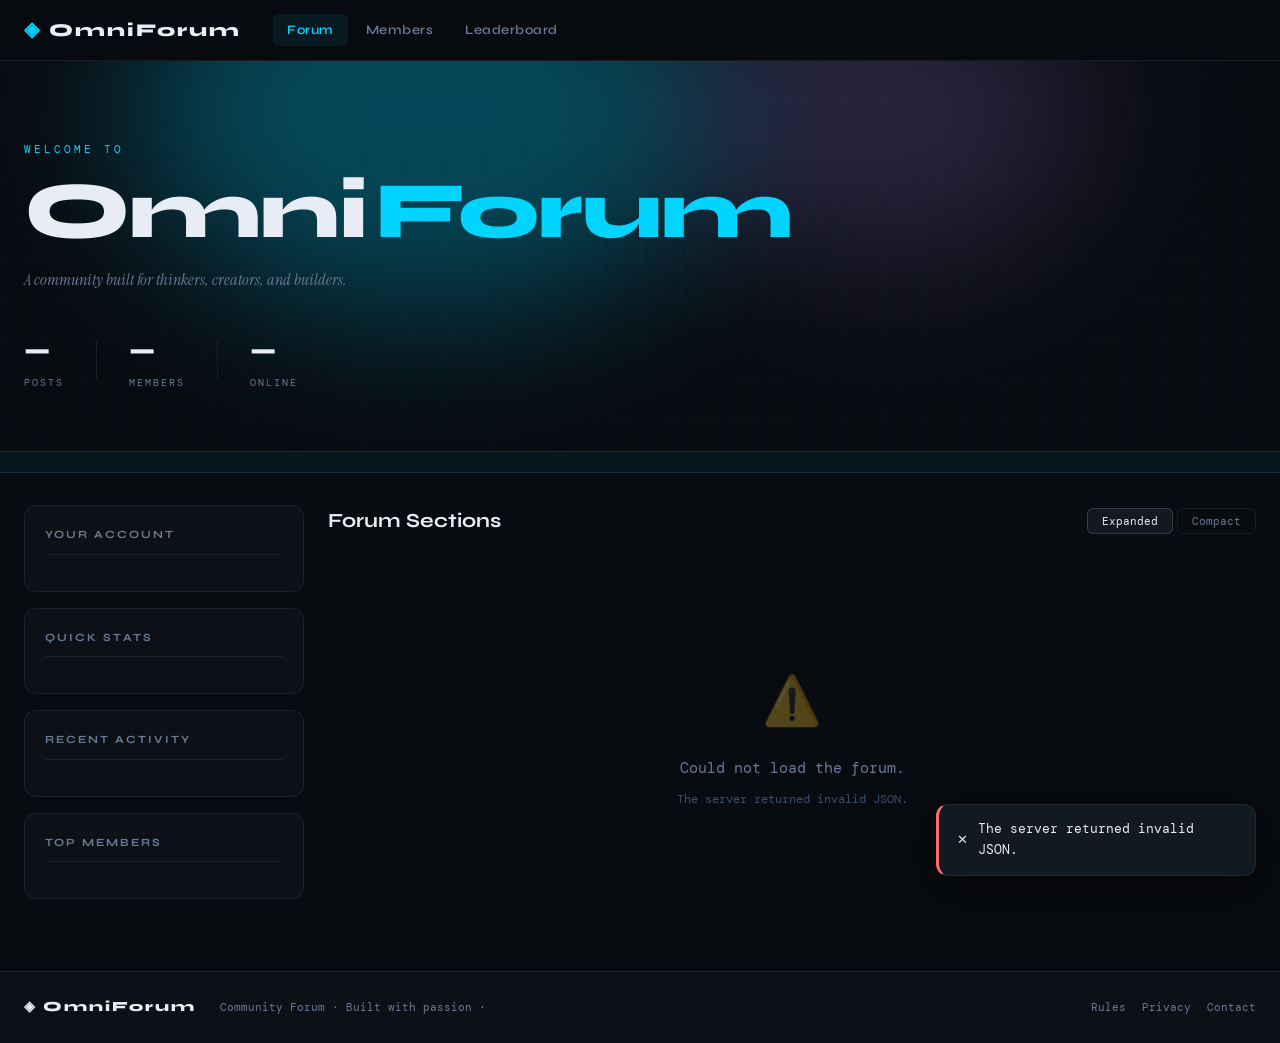
==== index.html @ 3bc81e03 "Repository Upload" ====
<!DOCTYPE html>
<html lang="en">
<head>
<meta charset="UTF-8">
<meta name="viewport" content="width=device-width, initial-scale=1.0">
<title>OmniForum — Community Hub</title>
<link rel="stylesheet" href="css/main.css">
<link href="https://fonts.googleapis.com/css2?family=Syne:wght@400;600;700;800&family=DM+Mono:ital,wght@0,300;0,400;0,500;1,300&family=Instrument+Serif:ital@0;1&display=swap" rel="stylesheet">
</head>
<body>
<div id="app">

<!-- NAVBAR -->
<nav class="navbar" id="navbar">
  <div class="nav-inner">
    <a href="index.html" class="logo">
      <span class="logo-mark">◈</span>
      <span class="logo-text">OmniForum</span>
    </a>
    <div class="nav-links" id="navLinks">
      <a href="index.html" class="nav-link active">Forum</a>
      <a href="pages/members.html" class="nav-link">Members</a>
      <a href="pages/leaderboard.html" class="nav-link">Leaderboard</a>
    </div>
    <div class="nav-actions" id="navActions">
      <!-- Injected by JS -->
    </div>
  </div>
</nav>

<!-- HERO -->
<header class="forum-hero">
  <div class="hero-bg">
    <div class="hero-grid"></div>
    <div class="hero-glow g1"></div>
    <div class="hero-glow g2"></div>
  </div>
  <div class="hero-content">
    <p class="hero-eyebrow">Welcome to</p>
    <h1 class="hero-title">Omni<span class="title-accent">Forum</span></h1>
    <p class="hero-sub">A community built for thinkers, creators, and builders.</p>
    <div class="hero-stats" id="heroStats">
      <div class="stat"><span class="stat-num" id="statPosts">—</span><span class="stat-label">Posts</span></div>
      <div class="stat-div"></div>
      <div class="stat"><span class="stat-num" id="statMembers">—</span><span class="stat-label">Members</span></div>
      <div class="stat-div"></div>
      <div class="stat"><span class="stat-num" id="statOnline">—</span><span class="stat-label">Online</span></div>
    </div>
  </div>
</header>

<!-- ANNOUNCEMENTS TICKER -->
<div class="ticker-wrap" id="tickerWrap"></div>

<!-- MAIN LAYOUT -->
<main class="forum-main">

  <!-- SIDEBAR -->
  <aside class="sidebar">
    <div class="sidebar-section">
      <h3 class="sidebar-title">Your Account</h3>
      <div id="sidebarUser" class="sidebar-user-panel">
        <!-- Injected by JS -->
      </div>
    </div>
    <div class="sidebar-section">
      <h3 class="sidebar-title">Quick Stats</h3>
      <ul class="sidebar-stats" id="sidebarStats"></ul>
    </div>
    <div class="sidebar-section">
      <h3 class="sidebar-title">Recent Activity</h3>
      <ul class="activity-list" id="activityList"></ul>
    </div>
    <div class="sidebar-section">
      <h3 class="sidebar-title">Top Members</h3>
      <ul class="top-members" id="topMembers"></ul>
    </div>
  </aside>

  <!-- FORUM SECTIONS -->
  <div class="forum-content">
    <div class="content-header">
      <h2 class="section-heading">Forum Sections</h2>
      <div class="view-toggle">
        <button class="vt-btn active" id="btnExpanded" onclick="setView('expanded')">Expanded</button>
        <button class="vt-btn" id="btnCompact" onclick="setView('compact')">Compact</button>
      </div>
    </div>

    <div id="trendingThreads" class="trending-thread-strip"></div>

    <div id="forumCategories" class="forum-categories">
      <!-- Injected by JS -->
    </div>
  </div>

</main>

<footer class="footer">
  <div class="footer-inner">
    <span class="logo-text footer-logo">◈ OmniForum</span>
    <span class="footer-copy">Community Forum · Built with passion · <span id="footerYear"></span></span>
    <div class="footer-links">
      <a href="pages/rules.html">Rules</a>
      <a href="pages/privacy.html">Privacy</a>
      <a href="pages/contact.html">Contact</a>
    </div>
  </div>
</footer>

</div>

<!-- MODAL OVERLAY -->
<div id="modalOverlay" class="modal-overlay hidden" onclick="closeModal(event)">
  <div class="modal" id="modal">
    <!-- Content injected by JS -->
  </div>
</div>

<!-- TOAST -->
<div id="toastContainer" class="toast-container"></div>

<script src="js/api.js"></script>
<script src="js/data.js"></script>
<script src="js/auth.js"></script>
<script src="js/ui.js"></script>
<script src="js/forum.js"></script>
<script src="js/main.js"></script>
</body>
</html>
---- css/main.css ----
/* ===== OMNIFORUM - MAIN STYLESHEET ===== */
@import url('https://fonts.googleapis.com/css2?family=Syne:wght@400;600;700;800&family=DM+Mono:ital,wght@0,300;0,400;0,500;1,300&family=Instrument+Serif:ital@0;1&display=swap');

:root {
  --bg: #080b10;
  --bg2: #0d1117;
  --bg3: #131920;
  --bg4: #1a2230;
  --border: rgba(255,255,255,0.07);
  --border-hover: rgba(255,255,255,0.15);
  --text: #e8edf5;
  --text-muted: #6b7a94;
  --text-dim: #3d4f68;
  --accent: #00d4ff;
  --accent2: #7b5ea7;
  --accent3: #ff6b6b;
  --accent4: #ffd166;
  --accent5: #06d6a0;
  --glow: rgba(0,212,255,0.15);
  --font-head: 'Syne', sans-serif;
  --font-body: 'DM Mono', monospace;
  --font-serif: 'Instrument Serif', serif;
  --radius: 12px;
  --radius-sm: 6px;
  --shadow: 0 4px 24px rgba(0,0,0,0.4);
  --shadow-lg: 0 12px 48px rgba(0,0,0,0.6);
}

*, *::before, *::after { box-sizing: border-box; margin: 0; padding: 0; }

html { scroll-behavior: smooth; }

body {
  background: var(--bg);
  color: var(--text);
  font-family: var(--font-body);
  font-size: 13px;
  line-height: 1.6;
  min-height: 100vh;
  overflow-x: hidden;
}

a { color: var(--accent); text-decoration: none; transition: opacity 0.2s; }
a:hover { opacity: 0.8; }

/* ===== NAVBAR ===== */
.navbar {
  position: sticky;
  top: 0;
  z-index: 100;
  background: rgba(8,11,16,0.85);
  backdrop-filter: blur(20px);
  border-bottom: 1px solid var(--border);
}
.nav-inner {
  max-width: 1400px;
  margin: 0 auto;
  padding: 0 24px;
  min-height: 60px;
  display: flex;
  align-items: center;
  gap: 32px;
  flex-wrap: wrap;
}
.logo {
  display: flex;
  align-items: center;
  gap: 8px;
  font-family: var(--font-head);
  font-weight: 800;
  font-size: 18px;
  color: var(--text);
  letter-spacing: 2px;
}
.logo-mark { color: var(--accent); font-size: 20px; }
.nav-links { display: flex; gap: 4px; flex: 1; flex-wrap: wrap; }
.nav-link {
  padding: 6px 14px;
  border-radius: var(--radius-sm);
  color: var(--text-muted);
  font-family: var(--font-head);
  font-size: 13px;
  font-weight: 600;
  letter-spacing: 0.5px;
  transition: all 0.2s;
}
.nav-link:hover { color: var(--text); background: var(--bg3); opacity: 1; }
.nav-link.active { color: var(--accent); background: rgba(0,212,255,0.08); }

.nav-actions { display: flex; align-items: center; gap: 8px; flex-wrap: wrap; justify-content: flex-end; position: relative; }
.nav-menu { position: relative; }
.nav-menu-trigger {
  display: inline-flex;
  align-items: center;
  gap: 10px;
  min-height: 38px;
  padding: 6px 12px;
  border-radius: 999px;
  border: 1px solid var(--border);
  background: rgba(255,255,255,0.02);
  color: var(--text);
  font-family: var(--font-body);
  cursor: pointer;
  transition: all 0.2s;
}
.nav-menu-trigger:hover,
.nav-menu.open .nav-menu-trigger {
  border-color: var(--border-hover);
  background: var(--bg3);
}
.nav-menu-trigger.has-alert {
  border-color: rgba(0,212,255,0.45);
  box-shadow: 0 0 0 1px rgba(0,212,255,0.12), 0 10px 24px rgba(0,212,255,0.12);
}
.nav-menu-label {
  display: flex;
  flex-direction: column;
  align-items: flex-start;
  min-width: 0;
}
.nav-menu-label-guest {
  min-width: 104px;
}
.nav-menu-username {
  font-family: var(--font-head);
  font-size: 12px;
  font-weight: 700;
  line-height: 1.1;
  white-space: nowrap;
}
.nav-menu-role {
  font-size: 10px;
  color: var(--text-muted);
  line-height: 1.1;
  white-space: nowrap;
}
.nav-menu-caret {
  color: var(--text-muted);
  font-size: 11px;
}
.nav-menu-panel {
  position: absolute;
  top: calc(100% + 10px);
  right: 0;
  width: min(320px, calc(100vw - 24px));
  background: rgba(13,17,23,0.98);
  border: 1px solid var(--border-hover);
  border-radius: 18px;
  box-shadow: var(--shadow-lg);
  padding: 14px;
  z-index: 160;
  backdrop-filter: blur(18px);
}
.nav-menu-header {
  padding: 4px 4px 12px;
}
.nav-menu-header-title {
  font-family: var(--font-head);
  font-size: 15px;
  font-weight: 700;
}
.nav-menu-header-copy {
  color: var(--text-muted);
  font-size: 11px;
  line-height: 1.6;
  margin-top: 4px;
}
.nav-menu-section-label {
  padding: 10px 4px 6px;
  font-size: 10px;
  font-weight: 700;
  letter-spacing: 1.6px;
  text-transform: uppercase;
  color: var(--text-dim);
}
.nav-menu-divider {
  height: 1px;
  background: var(--border);
  margin: 10px 0;
}
.nav-menu-item,
.nav-menu-link {
  width: 100%;
  display: flex;
  align-items: center;
  justify-content: space-between;
  gap: 12px;
  padding: 11px 12px;
  border: 1px solid transparent;
  border-radius: 12px;
  background: transparent;
  color: var(--text);
  font-family: var(--font-body);
  font-size: 12px;
  text-align: left;
  cursor: pointer;
  transition: all 0.2s;
}
.nav-menu-link {
  text-decoration: none;
}
.nav-menu-item:hover,
.nav-menu-link:hover {
  opacity: 1;
  border-color: var(--border);
  background: rgba(255,255,255,0.03);
}
.nav-menu-item-main {
  font-weight: 600;
}
.nav-menu-item-meta {
  color: var(--text-muted);
  font-size: 11px;
  white-space: nowrap;
}
.nav-menu-item-badge {
  display: inline-flex;
  align-items: center;
  justify-content: center;
  min-width: 20px;
  height: 20px;
  padding: 0 7px;
  border-radius: 999px;
  background: rgba(0,212,255,0.12);
  border: 1px solid rgba(0,212,255,0.22);
  color: var(--accent);
  font-size: 10px;
  font-weight: 700;
}
.nav-menu-item-danger {
  color: #ffd0d0;
}
.nav-menu-item-danger:hover {
  border-color: rgba(255,107,107,0.25);
  background: rgba(255,107,107,0.08);
}
.btn {
  padding: 7px 16px;
  border-radius: var(--radius-sm);
  border: none;
  font-family: var(--font-head);
  font-size: 12px;
  font-weight: 700;
  letter-spacing: 0.5px;
  cursor: pointer;
  transition: all 0.2s;
  white-space: nowrap;
}
.btn-ghost {
  background: transparent;
  color: var(--text-muted);
  border: 1px solid var(--border);
}
.btn-ghost:hover { border-color: var(--border-hover); color: var(--text); }
.btn-primary {
  background: var(--accent);
  color: #000;
}
.btn-primary:hover { opacity: 0.85; transform: translateY(-1px); box-shadow: 0 4px 16px rgba(0,212,255,0.3); }
.btn-sm { padding: 5px 12px; font-size: 11px; }
.btn-danger { background: var(--accent3); color: #fff; }
.btn-danger:hover { opacity: 0.85; }
.btn-outline {
  background: transparent;
  color: var(--accent);
  border: 1px solid var(--accent);
}
.btn-outline:hover { background: rgba(0,212,255,0.1); }

/* ===== HERO ===== */
.forum-hero {
  position: relative;
  padding: 80px 24px 60px;
  overflow: hidden;
}
.hero-bg {
  position: absolute;
  inset: 0;
  z-index: 0;
}
.hero-grid {
  position: absolute;
  inset: 0;
  background-image:
    linear-gradient(rgba(0,212,255,0.04) 1px, transparent 1px),
    linear-gradient(90deg, rgba(0,212,255,0.04) 1px, transparent 1px);
  background-size: 40px 40px;
  mask-image: radial-gradient(ellipse 80% 80% at 50% 50%, black, transparent);
}
.hero-glow {
  position: absolute;
  border-radius: 50%;
  filter: blur(80px);
  opacity: 0.3;
}
.g1 { width: 600px; height: 400px; background: var(--accent); top: -150px; left: 10%; }
.g2 { width: 400px; height: 300px; background: var(--accent2); top: -100px; right: 15%; }

.hero-content {
  position: relative;
  z-index: 1;
  max-width: 1400px;
  margin: 0 auto;
}
.hero-eyebrow {
  font-family: var(--font-body);
  font-size: 11px;
  letter-spacing: 3px;
  text-transform: uppercase;
  color: var(--accent);
  margin-bottom: 12px;
}
.hero-title {
  font-family: var(--font-head);
  font-size: clamp(42px, 7vw, 80px);
  font-weight: 800;
  line-height: 1;
  letter-spacing: -1px;
  margin-bottom: 16px;
}
.title-accent { color: var(--accent); margin-left: 8px; }
.hero-sub {
  color: var(--text-muted);
  font-family: var(--font-serif);
  font-style: italic;
  font-size: 16px;
  margin-bottom: 36px;
}
.hero-stats {
  display: flex;
  align-items: center;
  gap: 32px;
}
.stat { display: flex; flex-direction: column; gap: 2px; }
.stat-num {
  font-family: var(--font-head);
  font-size: 28px;
  font-weight: 800;
  color: var(--text);
}
.stat-label {
  font-size: 10px;
  letter-spacing: 2px;
  text-transform: uppercase;
  color: var(--text-muted);
}
.stat-div { width: 1px; height: 40px; background: var(--border); }

/* ===== TICKER ===== */
.ticker-wrap {
  background: rgba(0,212,255,0.06);
  border-top: 1px solid rgba(0,212,255,0.15);
  border-bottom: 1px solid rgba(0,212,255,0.15);
  padding: 10px 0;
  overflow: hidden;
  white-space: nowrap;
}
.ticker-inner {
  display: inline-block;
  animation: ticker 30s linear infinite;
}
.ticker-inner:hover { animation-play-state: paused; }
.ticker-item {
  display: inline-flex;
  align-items: center;
  gap: 8px;
  margin: 0 32px;
  font-size: 11px;
  color: var(--text-muted);
}
.ticker-dot { width: 4px; height: 4px; border-radius: 50%; background: var(--accent); display: inline-block; }
@keyframes ticker { 0% { transform: translateX(0); } 100% { transform: translateX(-50%); } }

/* ===== MAIN LAYOUT ===== */
.forum-main {
  max-width: 1400px;
  margin: 0 auto;
  padding: 32px 24px;
  display: grid;
  grid-template-columns: 280px 1fr;
  gap: 24px;
  align-items: start;
}

/* ===== SIDEBAR ===== */
.sidebar { display: flex; flex-direction: column; gap: 16px; position: sticky; top: 76px; }
.sidebar-section {
  background: var(--bg2);
  border: 1px solid var(--border);
  border-radius: var(--radius);
  padding: 20px;
}
.sidebar-title {
  font-family: var(--font-head);
  font-size: 11px;
  font-weight: 700;
  letter-spacing: 2px;
  text-transform: uppercase;
  color: var(--text-muted);
  margin-bottom: 16px;
  padding-bottom: 10px;
  border-bottom: 1px solid var(--border);
}

.sidebar-user-panel { display: flex; flex-direction: column; gap: 12px; }
.user-avatar-row { display: flex; align-items: center; gap: 12px; }
.avatar {
  width: 44px;
  height: 44px;
  border-radius: 50%;
  display: flex;
  align-items: center;
  justify-content: center;
  font-family: var(--font-head);
  font-weight: 800;
  font-size: 16px;
  flex-shrink: 0;
  position: relative;
  border: 2px solid transparent;
  overflow: hidden;
}
.avatar-sm { width: 32px; height: 32px; font-size: 12px; }
.avatar-xs { width: 26px; height: 26px; font-size: 10px; }
.avatar-lg,
.profile-avatar-lg { width: 90px; height: 90px; font-size: 36px; margin: 0 auto 12px; }
.avatar-post,
.post-avatar { width: 64px; height: 64px; font-size: 22px; }
.avatar-card,
.member-card-avatar { width: 72px; height: 72px; font-size: 26px; margin: 0 auto 12px; }
.avatar-podium,
.podium-avatar { width: 60px; height: 60px; font-size: 22px; margin: 0 auto 8px; }
.avatar-settings { width: 84px; height: 84px; font-size: 30px; margin: 0 auto 12px; }
.avatar-image {
  width: 100%;
  height: 100%;
  object-fit: cover;
  display: block;
  border-radius: inherit;
}
.avatar-has-image { background: var(--bg3); }
.user-meta { flex: 1; min-width: 0; }
.user-name {
  font-family: var(--font-head);
  font-weight: 700;
  font-size: 14px;
  white-space: nowrap;
  overflow: hidden;
  text-overflow: ellipsis;
}
.user-role-badge {
  display: inline-flex;
  align-items: center;
  gap: 4px;
  padding: 2px 8px;
  border-radius: 20px;
  font-size: 10px;
  font-weight: 700;
  letter-spacing: 0.5px;
  text-transform: uppercase;
  margin-top: 2px;
}
.user-stats-grid {
  display: grid;
  grid-template-columns: 1fr 1fr;
  gap: 8px;
}
.user-stat-box {
  background: var(--bg3);
  border: 1px solid var(--border);
  border-radius: var(--radius-sm);
  padding: 10px;
  text-align: center;
}
.user-stat-val { font-family: var(--font-head); font-weight: 700; font-size: 18px; color: var(--text); }
.user-stat-label { font-size: 10px; color: var(--text-muted); letter-spacing: 1px; }

.xp-bar-wrap { }
.xp-label { display: flex; justify-content: space-between; font-size: 10px; color: var(--text-muted); margin-bottom: 6px; }
.xp-bar { height: 4px; background: var(--bg4); border-radius: 2px; overflow: hidden; }
.xp-fill { height: 100%; background: linear-gradient(90deg, var(--accent2), var(--accent)); border-radius: 2px; transition: width 0.5s ease; }

.sidebar-login-prompt { text-align: center; }
.sidebar-login-prompt p { color: var(--text-muted); font-size: 12px; margin-bottom: 12px; font-style: italic; }
.sidebar-login-buttons { display: flex; flex-direction: column; gap: 8px; }

.sidebar-stats { list-style: none; display: flex; flex-direction: column; gap: 8px; }
.sidebar-stats li {
  display: flex;
  justify-content: space-between;
  align-items: center;
  font-size: 12px;
  color: var(--text-muted);
  padding: 6px 0;
  border-bottom: 1px solid var(--border);
}
.sidebar-stats li:last-child { border-bottom: none; }
.sidebar-stats strong { color: var(--text); font-family: var(--font-head); }

.activity-list { list-style: none; display: flex; flex-direction: column; gap: 10px; }
.activity-item { display: flex; align-items: flex-start; gap: 8px; }
.activity-dot { width: 6px; height: 6px; border-radius: 50%; margin-top: 5px; flex-shrink: 0; }
.activity-text { font-size: 11px; color: var(--text-muted); line-height: 1.5; }
.activity-text strong { color: var(--text); }
.activity-time { font-size: 10px; color: var(--text-dim); display: block; }

.top-members { list-style: none; display: flex; flex-direction: column; gap: 10px; }
.top-member { display: flex; align-items: center; gap: 10px; }
.rank-num { font-family: var(--font-head); font-size: 11px; font-weight: 700; color: var(--text-dim); width: 16px; text-align: right; }
.member-info { flex: 1; min-width: 0; }
.member-name { font-size: 12px; font-weight: 500; color: var(--text); white-space: nowrap; overflow: hidden; text-overflow: ellipsis; }
.member-posts { font-size: 10px; color: var(--text-muted); }

/* ===== FORUM CONTENT ===== */
.forum-content { display: flex; flex-direction: column; gap: 20px; }
.content-header { display: flex; align-items: center; justify-content: space-between; margin-bottom: 4px; }
.section-heading {
  font-family: var(--font-head);
  font-size: 20px;
  font-weight: 700;
}
.view-toggle { display: flex; gap: 4px; }
.vt-btn {
  padding: 5px 14px;
  border-radius: var(--radius-sm);
  border: 1px solid var(--border);
  background: transparent;
  color: var(--text-muted);
  font-family: var(--font-body);
  font-size: 11px;
  cursor: pointer;
  transition: all 0.2s;
}
.vt-btn.active { background: var(--bg3); color: var(--text); border-color: var(--border-hover); }

.forum-categories { display: flex; flex-direction: column; gap: 24px; }

.category-group { }
.category-label {
  display: flex;
  align-items: center;
  gap: 12px;
  font-family: var(--font-head);
  font-size: 11px;
  font-weight: 700;
  letter-spacing: 3px;
  text-transform: uppercase;
  color: var(--text-dim);
  margin-bottom: 10px;
}
.category-label::after { content: ''; flex: 1; height: 1px; background: var(--border); }

.forum-sections { display: flex; flex-direction: column; gap: 2px; }
.forum-section {
  display: grid;
  grid-template-columns: 48px 1fr auto auto auto;
  align-items: center;
  gap: 16px;
  padding: 16px 20px;
  background: var(--bg2);
  border: 1px solid var(--border);
  border-radius: var(--radius);
  transition: all 0.2s;
  cursor: pointer;
  text-decoration: none;
  color: inherit;
}
.forum-section:first-child { border-radius: var(--radius) var(--radius) var(--radius-sm) var(--radius-sm); }
.forum-section:last-child { border-radius: var(--radius-sm) var(--radius-sm) var(--radius) var(--radius); }
.forum-section:only-child { border-radius: var(--radius); }
.forum-section:hover { background: var(--bg3); border-color: var(--border-hover); transform: translateX(2px); opacity: 1; }
.forum-section.locked { opacity: 0.5; cursor: not-allowed; }
.forum-section.locked:hover { transform: none; }

.section-icon {
  width: 48px;
  height: 48px;
  border-radius: 10px;
  display: flex;
  align-items: center;
  justify-content: center;
  font-size: 22px;
  flex-shrink: 0;
}
.section-info { min-width: 0; }
.section-name {
  font-family: var(--font-head);
  font-size: 15px;
  font-weight: 700;
  margin-bottom: 3px;
  white-space: nowrap;
  overflow: hidden;
  text-overflow: ellipsis;
}
.section-desc { font-size: 11px; color: var(--text-muted); }
.section-locked-tag {
  font-size: 10px;
  color: var(--accent4);
  background: rgba(255,209,102,0.1);
  padding: 2px 8px;
  border-radius: 20px;
  border: 1px solid rgba(255,209,102,0.2);
  display: inline-flex;
  align-items: center;
  gap: 4px;
  margin-top: 4px;
}
.section-write-tag {
  font-size: 10px;
  color: var(--accent);
  background: rgba(0,212,255,0.08);
  padding: 2px 8px;
  border-radius: 20px;
  border: 1px solid rgba(0,212,255,0.18);
  display: inline-flex;
  align-items: center;
  gap: 4px;
  margin-top: 4px;
}
.section-counts { text-align: right; min-width: 60px; }
.section-count-num { font-family: var(--font-head); font-weight: 700; font-size: 16px; }
.section-count-label { font-size: 10px; color: var(--text-muted); letter-spacing: 1px; }
.section-last { text-align: right; min-width: 120px; }
.section-last-title { font-size: 11px; color: var(--text); white-space: nowrap; overflow: hidden; text-overflow: ellipsis; max-width: 120px; }
.section-last-meta { font-size: 10px; color: var(--text-muted); }
.section-admin-actions {
  display: flex;
  justify-content: flex-end;
  align-items: center;
}

/* COMPACT VIEW */
.view-compact .forum-section {
  grid-template-columns: 32px 1fr auto auto auto;
  padding: 10px 16px;
  gap: 12px;
}
.view-compact .section-icon { width: 32px; height: 32px; font-size: 14px; border-radius: 6px; }
.view-compact .section-name { font-size: 13px; }
.view-compact .section-desc { display: none; }

/* ===== THREAD PAGE ===== */
.thread-header {
  background: var(--bg2);
  border: 1px solid var(--border);
  border-radius: var(--radius);
  padding: 28px;
  margin-bottom: 16px;
}
.thread-title { font-family: var(--font-head); font-size: 24px; font-weight: 700; margin-bottom: 12px; }
.thread-meta { display: flex; flex-wrap: wrap; gap: 16px; align-items: center; }
.thread-tag {
  padding: 3px 10px;
  border-radius: 20px;
  font-size: 10px;
  font-weight: 700;
  letter-spacing: 0.5px;
  text-transform: uppercase;
}
.thread-meta-item { font-size: 11px; color: var(--text-muted); display: flex; align-items: center; gap: 6px; }

.thread-list { display: flex; flex-direction: column; gap: 2px; }
.thread-item {
  display: grid;
  grid-template-columns: 44px 1fr auto auto;
  align-items: center;
  gap: 14px;
  padding: 14px 20px;
  background: var(--bg2);
  border: 1px solid var(--border);
  border-radius: var(--radius-sm);
  cursor: pointer;
  transition: all 0.2s;
}
.thread-item:hover { background: var(--bg3); border-color: var(--border-hover); opacity: 1; }
.thread-item.pinned { border-left: 3px solid var(--accent4); }
.thread-item.hot { border-left: 3px solid var(--accent3); }
.thread-info-title { font-family: var(--font-head); font-size: 13px; font-weight: 600; margin-bottom: 3px; }
.thread-info-meta { font-size: 10px; color: var(--text-muted); }
.thread-badges { display: flex; gap: 4px; }
.badge {
  padding: 2px 7px;
  border-radius: 20px;
  font-size: 9px;
  font-weight: 700;
  letter-spacing: 0.5px;
  text-transform: uppercase;
}
.badge-pin { background: rgba(255,209,102,0.15); color: var(--accent4); }
.badge-hot { background: rgba(255,107,107,0.15); color: var(--accent3); }
.badge-new { background: rgba(0,212,255,0.15); color: var(--accent); }
.badge-locked { background: rgba(107,122,148,0.15); color: var(--text-muted); }
.thread-replies { text-align: center; }
.thread-reply-num { font-family: var(--font-head); font-weight: 700; font-size: 18px; }
.thread-reply-label { font-size: 10px; color: var(--text-muted); }
.thread-last-post { text-align: right; font-size: 11px; color: var(--text-muted); min-width: 100px; }

/* ===== POST VIEWER ===== */
.post-container { display: flex; flex-direction: column; gap: 16px; }
.post {
  display: grid;
  grid-template-columns: 140px 1fr;
  background: var(--bg2);
  border: 1px solid var(--border);
  border-radius: var(--radius);
  overflow: hidden;
}
.post-sidebar {
  background: var(--bg3);
  border-right: 1px solid var(--border);
  padding: 20px;
  display: flex;
  flex-direction: column;
  align-items: center;
  gap: 10px;
  text-align: center;
}
.post-username { font-family: var(--font-head); font-weight: 700; font-size: 13px; }
.post-user-role { }
.post-user-stats { width: 100%; }
.post-user-stat { display: flex; justify-content: space-between; font-size: 10px; color: var(--text-muted); padding: 3px 0; }
.post-user-stat strong { color: var(--text); }
.post-main { padding: 20px 24px; display: flex; flex-direction: column; gap: 14px; }
.post-header { display: flex; align-items: center; justify-content: space-between; padding-bottom: 12px; border-bottom: 1px solid var(--border); }
.post-num { font-size: 11px; color: var(--text-dim); }
.post-date { font-size: 11px; color: var(--text-muted); }
.post-body { font-size: 13px; line-height: 1.8; color: var(--text); font-family: var(--font-body); }
.post-body p { margin-bottom: 12px; }
.inline-media-grid {
  display: grid;
  grid-template-columns: repeat(auto-fit, minmax(180px, 1fr));
  gap: 12px;
  margin-top: 14px;
}
.inline-media-grid.single {
  grid-template-columns: minmax(0, 1fr);
  max-width: 560px;
}
.inline-media-card {
  display: block;
  border: 1px solid var(--border);
  border-radius: var(--radius-sm);
  overflow: hidden;
  background: var(--bg3);
  transition: border-color 0.2s, transform 0.2s;
}
.inline-media-card:hover {
  border-color: var(--border-hover);
  transform: translateY(-1px);
}
.inline-media-card img {
  width: 100%;
  max-height: 420px;
  display: block;
  object-fit: contain;
  background: rgba(0, 0, 0, 0.2);
}
.edit-media-grid {
  display: grid;
  grid-template-columns: repeat(auto-fit, minmax(130px, 1fr));
  gap: 12px;
}
.edit-media-card {
  display: flex;
  flex-direction: column;
  gap: 8px;
  padding: 12px;
  background: var(--bg3);
  border: 1px solid var(--border);
  border-radius: var(--radius-sm);
  font-size: 11px;
  color: var(--text-muted);
}
.edit-media-card img {
  width: 100%;
  aspect-ratio: 1 / 1;
  object-fit: cover;
  border-radius: var(--radius-sm);
  background: rgba(0, 0, 0, 0.2);
}
.post-footer { display: flex; gap: 8px; align-items: center; }
.post-action {
  display: inline-flex;
  align-items: center;
  gap: 5px;
  padding: 4px 10px;
  border-radius: var(--radius-sm);
  border: 1px solid var(--border);
  background: transparent;
  color: var(--text-muted);
  font-size: 11px;
  cursor: pointer;
  transition: all 0.2s;
  font-family: var(--font-body);
}
.post-action:hover { border-color: var(--border-hover); color: var(--text); }
.post-action.liked { color: var(--accent3); border-color: rgba(255,107,107,0.3); background: rgba(255,107,107,0.05); }
.post.post-focus {
  border-color: rgba(0,212,255,0.4);
  box-shadow: 0 0 0 1px rgba(0,212,255,0.12), 0 10px 26px rgba(0,212,255,0.08);
}

/* Reply form */
.reply-form {
  background: var(--bg2);
  border: 1px solid var(--border);
  border-radius: var(--radius);
  padding: 24px;
}
.reply-form h3 { font-family: var(--font-head); font-size: 15px; font-weight: 700; margin-bottom: 16px; }
.form-textarea {
  width: 100%;
  min-height: 120px;
  background: var(--bg3);
  border: 1px solid var(--border);
  border-radius: var(--radius-sm);
  color: var(--text);
  font-family: var(--font-body);
  font-size: 13px;
  padding: 14px;
  resize: vertical;
  outline: none;
  transition: border-color 0.2s;
  margin-bottom: 12px;
}
.form-textarea:focus { border-color: var(--accent); }
.form-row { display: flex; gap: 8px; align-items: center; }

/* ===== MEMBERS PAGE ===== */
.members-grid {
  display: grid;
  grid-template-columns: repeat(auto-fill, minmax(200px, 1fr));
  gap: 16px;
}
.member-card {
  background: var(--bg2);
  border: 1px solid var(--border);
  border-radius: var(--radius);
  padding: 24px 20px;
  text-align: center;
  cursor: pointer;
  transition: all 0.25s;
}
.member-card:hover { background: var(--bg3); border-color: var(--border-hover); transform: translateY(-2px); box-shadow: var(--shadow); opacity: 1; }
.member-card-name { font-family: var(--font-head); font-weight: 700; font-size: 14px; margin-bottom: 4px; }
.member-card-stats { font-size: 11px; color: var(--text-muted); margin-top: 8px; }

/* ===== MODAL ===== */
.modal-overlay {
  position: fixed;
  inset: 0;
  background: rgba(0,0,0,0.7);
  backdrop-filter: blur(4px);
  z-index: 200;
  display: flex;
  align-items: flex-start;
  justify-content: center;
  padding: 24px;
  overflow-y: auto;
}
.modal-overlay.hidden { display: none; }
.modal {
  background: var(--bg2);
  border: 1px solid var(--border);
  border-radius: var(--radius);
  padding: 32px;
  width: 100%;
  max-width: 440px;
  position: relative;
  animation: modalIn 0.2s ease;
  max-height: calc(100vh - 48px);
  overflow-y: auto;
  overscroll-behavior: contain;
  scrollbar-gutter: stable;
}
.modal.modal-lg { max-width: 640px; }
.modal.modal-xl { max-width: 760px; }
@keyframes modalIn { from { transform: scale(0.95) translateY(10px); opacity: 0; } to { transform: scale(1) translateY(0); opacity: 1; } }
.modal-title { font-family: var(--font-head); font-size: 20px; font-weight: 800; margin-bottom: 24px; }
.modal-close {
  position: absolute;
  top: 16px;
  right: 16px;
  background: transparent;
  border: 1px solid var(--border);
  color: var(--text-muted);
  width: 28px;
  height: 28px;
  border-radius: 50%;
  display: flex;
  align-items: center;
  justify-content: center;
  cursor: pointer;
  font-size: 14px;
  transition: all 0.2s;
}
.modal-close:hover { border-color: var(--border-hover); color: var(--text); }
.form-group { margin-bottom: 16px; }
.form-label { display: block; font-size: 11px; font-weight: 600; letter-spacing: 1px; text-transform: uppercase; color: var(--text-muted); margin-bottom: 8px; }
.form-input {
  width: 100%;
  background: var(--bg3);
  border: 1px solid var(--border);
  border-radius: var(--radius-sm);
  color: var(--text);
  font-family: var(--font-body);
  font-size: 13px;
  padding: 10px 14px;
  outline: none;
  transition: border-color 0.2s;
}
.form-input:focus { border-color: var(--accent); }
.form-hint { font-size: 10px; color: var(--text-muted); margin-top: 6px; }
.form-actions { display: flex; gap: 8px; justify-content: flex-end; margin-top: 24px; }
.form-switch { text-align: center; margin-top: 16px; font-size: 12px; color: var(--text-muted); }
.form-switch a { color: var(--accent); cursor: pointer; }
.form-error { background: rgba(255,107,107,0.1); border: 1px solid rgba(255,107,107,0.3); border-radius: var(--radius-sm); padding: 10px 14px; font-size: 12px; color: var(--accent3); margin-bottom: 16px; display: none; }
.form-error.visible { display: block; }
.form-success { background: rgba(6,214,160,0.1); border: 1px solid rgba(6,214,160,0.25); border-radius: var(--radius-sm); padding: 10px 14px; font-size: 12px; color: var(--accent5); margin-bottom: 16px; display: none; }
.form-success.visible { display: block; }
.checkbox-stack { display: flex; flex-direction: column; gap: 10px; margin-top: 4px; }
.checkbox-row { display: flex; align-items: center; gap: 8px; font-size: 12px; color: var(--text-muted); }

/* ===== PROFILE MODAL ===== */
.profile-header { text-align: center; margin-bottom: 24px; }
.profile-avatar-lg { border-width: 3px; }
.profile-username { font-family: var(--font-head); font-size: 20px; font-weight: 800; }
.profile-joined { font-size: 11px; color: var(--text-muted); }
.profile-bio { font-size: 13px; color: var(--text-muted); font-style: italic; text-align: center; margin-bottom: 20px; line-height: 1.6; }
.profile-stats-grid { display: grid; grid-template-columns: repeat(3, 1fr); gap: 8px; margin-bottom: 20px; }
.profile-stat-box { background: var(--bg3); border: 1px solid var(--border); border-radius: var(--radius-sm); padding: 12px; text-align: center; }
.profile-stat-val { font-family: var(--font-head); font-size: 22px; font-weight: 800; }
.profile-stat-label { font-size: 10px; color: var(--text-muted); letter-spacing: 1px; text-transform: uppercase; }
.moderation-status-stack { display: flex; flex-direction: column; gap: 12px; }
.moderation-status-card {
  border: 1px solid var(--border);
  border-radius: var(--radius-sm);
  background: var(--bg3);
  padding: 16px;
}
.moderation-status-card.danger {
  border-color: rgba(255,107,107,0.35);
  background: rgba(255,107,107,0.07);
}
.moderation-status-card.warn {
  border-color: rgba(255,209,102,0.3);
  background: rgba(255,209,102,0.06);
}
.moderation-status-card.info {
  border-color: rgba(0,212,255,0.28);
  background: rgba(0,212,255,0.06);
}
.moderation-status-card.ok {
  border-color: rgba(6,214,160,0.22);
  background: rgba(6,214,160,0.05);
}
.moderation-status-title {
  font-family: var(--font-head);
  font-size: 14px;
  font-weight: 700;
  margin-bottom: 6px;
}
.moderation-status-copy { font-size: 12px; color: var(--text); line-height: 1.7; }
.moderation-panel {
  background: var(--bg3);
  border: 1px solid var(--border);
  border-radius: var(--radius-sm);
  padding: 18px;
}
.moderation-textarea { min-height: 104px; margin-bottom: 0; }
.moderation-history-list { display: flex; flex-direction: column; gap: 12px; }
.moderation-history-card {
  border: 1px solid var(--border);
  border-radius: var(--radius-sm);
  background: var(--bg3);
  padding: 16px;
}
.moderation-history-head {
  display: flex;
  align-items: flex-start;
  justify-content: space-between;
  gap: 16px;
  margin-bottom: 8px;
}
.moderation-history-title {
  font-family: var(--font-head);
  font-size: 14px;
  font-weight: 700;
  margin-bottom: 4px;
}
.moderation-history-meta {
  display: flex;
  flex-wrap: wrap;
  gap: 10px;
  font-size: 11px;
  color: var(--text-muted);
}
.moderation-history-copy {
  font-size: 12px;
  color: var(--text);
  line-height: 1.7;
  margin-bottom: 6px;
}
.moderation-history-impact {
  font-family: var(--font-head);
  font-size: 13px;
  font-weight: 700;
  color: var(--accent);
  white-space: nowrap;
}

/* ===== LEADERBOARD ===== */
.leaderboard-list { display: flex; flex-direction: column; gap: 8px; }
.leaderboard-item {
  display: grid;
  grid-template-columns: 40px 44px 1fr auto;
  align-items: center;
  gap: 16px;
  padding: 16px 20px;
  background: var(--bg2);
  border: 1px solid var(--border);
  border-radius: var(--radius);
  transition: all 0.2s;
}
.leaderboard-item:hover { background: var(--bg3); border-color: var(--border-hover); }
.leaderboard-item.rank-1 { border-color: rgba(255,209,102,0.3); background: rgba(255,209,102,0.04); }
.leaderboard-item.rank-2 { border-color: rgba(192,192,192,0.2); }
.leaderboard-item.rank-3 { border-color: rgba(205,127,50,0.2); }
.rank-badge {
  width: 36px;
  height: 36px;
  border-radius: 50%;
  display: flex;
  align-items: center;
  justify-content: center;
  font-family: var(--font-head);
  font-weight: 800;
  font-size: 14px;
}
.rank-1 .rank-badge { background: rgba(255,209,102,0.2); color: var(--accent4); }
.rank-2 .rank-badge { background: rgba(192,192,192,0.1); color: #c0c0c0; }
.rank-3 .rank-badge { background: rgba(205,127,50,0.1); color: #cd7f32; }
.rank-other .rank-badge { background: var(--bg4); color: var(--text-muted); }
.leaderboard-score { text-align: right; }
.score-val { font-family: var(--font-head); font-weight: 700; font-size: 18px; color: var(--accent); }
.score-label { font-size: 10px; color: var(--text-muted); }

/* ===== TOAST ===== */
.toast-container { position: fixed; bottom: 24px; right: 24px; z-index: 300; display: flex; flex-direction: column; gap: 8px; }
.toast {
  background: var(--bg3);
  border: 1px solid var(--border);
  border-radius: var(--radius);
  padding: 14px 18px;
  font-size: 13px;
  display: flex;
  align-items: center;
  gap: 10px;
  box-shadow: var(--shadow-lg);
  animation: toastIn 0.3s ease;
  max-width: 320px;
}
.toast.success { border-left: 3px solid var(--accent5); }
.toast.error { border-left: 3px solid var(--accent3); }
.toast.info { border-left: 3px solid var(--accent); }
@keyframes toastIn { from { transform: translateX(20px); opacity: 0; } to { transform: translateX(0); opacity: 1; } }

/* ===== ROLE COLORS ===== */
.role-owner { background: rgba(255,107,107,0.15); color: #ff6b6b; }
.role-admin { background: rgba(255,107,107,0.1); color: #ff9f9f; }
.role-mod { background: rgba(0,212,255,0.12); color: var(--accent); }
.role-veteran { background: rgba(123,94,167,0.15); color: #b39ddb; }
.role-member { background: rgba(107,122,148,0.15); color: var(--text-muted); }
.role-new { background: rgba(6,214,160,0.12); color: var(--accent5); }

.avatar-owner { background: linear-gradient(135deg, #ff6b6b, #ff4444); border-color: rgba(255,107,107,0.5) !important; }
.avatar-admin { background: linear-gradient(135deg, #ff9f9f, #e06060); border-color: rgba(255,107,107,0.3) !important; }
.avatar-mod { background: linear-gradient(135deg, #00d4ff, #0099cc); border-color: rgba(0,212,255,0.4) !important; }
.avatar-veteran { background: linear-gradient(135deg, #7b5ea7, #5a3e8a); border-color: rgba(123,94,167,0.4) !important; }
.avatar-member { background: linear-gradient(135deg, #3d4f68, #2a3548); border-color: rgba(61,79,104,0.4) !important; }
.avatar-new { background: linear-gradient(135deg, #06d6a0, #04a57c); border-color: rgba(6,214,160,0.4) !important; }

/* ===== PAGE LAYOUT ===== */
.page-main {
  max-width: 1400px;
  margin: 0 auto;
  padding: 32px 24px;
  display: grid;
  grid-template-columns: 1fr 280px;
  gap: 24px;
  align-items: start;
}
.page-main.full { grid-template-columns: 1fr; }
.page-section {
  background: var(--bg2);
  border: 1px solid var(--border);
  border-radius: var(--radius);
  padding: 28px;
  margin-bottom: 16px;
}
.page-section-title { font-family: var(--font-head); font-size: 18px; font-weight: 700; margin-bottom: 20px; display: flex; align-items: center; justify-content: space-between; }
.thread-header-top { display: flex; align-items: flex-start; justify-content: space-between; gap: 16px; margin-bottom: 16px; }
.thread-header-title-row { display: flex; align-items: center; gap: 16px; }
.thread-toolbar { display: flex; gap: 8px; flex-wrap: wrap; justify-content: flex-end; }
.section-icon-lg { width: 56px; height: 56px; font-size: 26px; }
.muted-copy { color: var(--text-muted); font-size: 12px; line-height: 1.6; }
.tiny-copy { font-size: 10px; color: var(--text-muted); }
.stack-actions { display: flex; gap: 8px; flex-wrap: wrap; }
.thread-tags-row { margin-top: 8px; display: flex; gap: 6px; flex-wrap: wrap; }
.detail-list { display: flex; flex-direction: column; gap: 8px; margin-top: 20px; }
.detail-list div { display: flex; justify-content: space-between; gap: 12px; font-size: 12px; color: var(--text-muted); }
.detail-list strong { color: var(--text); }
.settings-section-copy { margin-bottom: 18px; }
.settings-stat-grid {
  display: grid;
  grid-template-columns: repeat(4, minmax(0, 1fr));
  gap: 12px;
}
.settings-stat-card,
.settings-tool-card,
.settings-link-card {
  background: var(--bg3);
  border: 1px solid var(--border);
  border-radius: var(--radius-sm);
  padding: 16px;
}
.settings-stat-value {
  font-family: var(--font-head);
  font-size: 24px;
  font-weight: 800;
  margin-bottom: 6px;
}
.settings-stat-label {
  font-size: 10px;
  letter-spacing: 1.5px;
  text-transform: uppercase;
  color: var(--text-muted);
}
.settings-stat-copy,
.settings-tool-copy {
  font-size: 11px;
  color: var(--text-muted);
  line-height: 1.7;
}
.settings-form-grid {
  display: grid;
  grid-template-columns: repeat(2, minmax(0, 1fr));
  gap: 16px;
}
.settings-profile-shell {
  display: grid;
  grid-template-columns: 180px 1fr;
  gap: 20px;
  align-items: start;
}
.settings-avatar-panel {
  display: flex;
  flex-direction: column;
  align-items: center;
  gap: 8px;
  text-align: center;
  padding: 16px;
  background: var(--bg3);
  border: 1px solid var(--border);
  border-radius: var(--radius-sm);
}
.settings-theme-grid {
  display: grid;
  grid-template-columns: repeat(auto-fit, minmax(240px, 1fr));
  gap: 14px;
}
.settings-theme-option {
  position: relative;
  display: grid;
  grid-template-columns: 84px 1fr;
  gap: 14px;
  align-items: center;
  padding: 14px;
  background: var(--bg3);
  border: 1px solid var(--border);
  border-radius: var(--radius);
  cursor: pointer;
  transition: border-color 0.2s, transform 0.2s, box-shadow 0.2s, background 0.2s;
}
.settings-theme-option:hover {
  border-color: var(--border-hover);
  transform: translateY(-1px);
}
.settings-theme-option.active {
  border-color: var(--theme-preview-accent);
  background: rgba(255, 255, 255, 0.04);
  box-shadow: 0 0 0 1px rgba(255, 255, 255, 0.04);
}
.settings-theme-option input {
  position: absolute;
  opacity: 0;
  pointer-events: none;
}
.settings-theme-swatch {
  position: relative;
  display: block;
  height: 68px;
  border-radius: 14px;
  overflow: hidden;
  border: 1px solid rgba(255,255,255,0.08);
  background: linear-gradient(145deg, var(--theme-preview-bg), #0a1018 88%);
}
.settings-theme-swatch-bg,
.settings-theme-swatch-line,
.settings-theme-swatch-dot {
  position: absolute;
}
.settings-theme-swatch-bg {
  inset: 0;
  background:
    radial-gradient(circle at 18% 18%, var(--theme-preview-accent), transparent 36%),
    radial-gradient(circle at 85% 24%, var(--theme-preview-accent2), transparent 42%),
    linear-gradient(160deg, var(--theme-preview-bg), #0a1018 86%);
}
.settings-theme-swatch-line {
  left: 12px;
  right: 12px;
  height: 7px;
  border-radius: 999px;
  background: rgba(255,255,255,0.08);
}
.settings-theme-swatch-line.line-1 {
  top: 14px;
  right: 24px;
  background: var(--theme-preview-accent);
}
.settings-theme-swatch-line.line-2 {
  top: 30px;
  right: 18px;
  background: var(--theme-preview-accent2);
}
.settings-theme-swatch-dot {
  width: 16px;
  height: 16px;
  border-radius: 999px;
  border: 2px solid rgba(255,255,255,0.12);
}
.settings-theme-swatch-dot.dot-1 {
  right: 14px;
  bottom: 14px;
  background: var(--theme-preview-accent3);
}
.settings-theme-swatch-dot.dot-2 {
  right: 38px;
  bottom: 16px;
  width: 10px;
  height: 10px;
  background: var(--theme-preview-accent);
}
.settings-theme-copy {
  min-width: 0;
  display: flex;
  flex-direction: column;
  gap: 4px;
}
.settings-theme-copy strong {
  font-family: var(--font-head);
  font-size: 15px;
  font-weight: 700;
}
.settings-theme-copy span {
  color: var(--text-muted);
  font-size: 11px;
  line-height: 1.6;
}
.settings-checkbox-row {
  margin-top: 12px;
  align-items: flex-start;
}
.settings-form-grid .form-group {
  margin-bottom: 0;
}
.settings-form-grid .form-group.full {
  grid-column: 1 / -1;
}
.settings-tool-grid,
.settings-link-grid {
  display: grid;
  grid-template-columns: repeat(auto-fit, minmax(220px, 1fr));
  gap: 12px;
}
.settings-tool-card {
  display: flex;
  flex-direction: column;
  gap: 10px;
}
.settings-tool-title {
  font-family: var(--font-head);
  font-size: 14px;
  font-weight: 700;
}
.settings-link-card {
  display: flex;
  flex-direction: column;
  gap: 8px;
}
.settings-link-card a {
  font-family: var(--font-head);
  font-size: 14px;
  font-weight: 700;
}
.settings-status-card {
  margin-top: 0;
}
.settings-guest-panel {
  text-align: center;
}
.settings-guest-actions {
  display: flex;
  gap: 8px;
  justify-content: center;
  flex-wrap: wrap;
  margin-top: 18px;
}
.settings-permissions-list li strong {
  color: var(--text);
}
.centered-message { text-align: center; color: var(--text-muted); }
.empty-subtext { margin-top: 10px; font-size: 12px; color: var(--text-dim); }
.nav-username { font-size: 11px; color: var(--text-muted); white-space: nowrap; }
.user-link { cursor: pointer; color: var(--text); }
.user-link:hover { color: var(--accent); }
.empty-top-member { color: var(--text-muted); padding: 8px 0; }
.podium-card { cursor: pointer; text-align: center; width: 160px; }
.podium-avatar { width: 60px; height: 60px; font-size: 22px; margin: 0 auto 8px; }
.podium-name { font-family: var(--font-head); font-weight: 700; font-size: 13px; margin-bottom: 4px; }
.podium-score { font-size: 11px; }
.notice-pill {
  display: inline-flex;
  align-items: center;
  justify-content: center;
  min-width: 18px;
  height: 18px;
  padding: 0 6px;
  border-radius: 999px;
  background: rgba(0,0,0,0.18);
  color: inherit;
  font-size: 10px;
  font-weight: 700;
  margin-left: 4px;
}
.search-results-grid {
  display: grid;
  grid-template-columns: repeat(3, minmax(0, 1fr));
  gap: 16px;
}
.search-results-group {
  min-width: 0;
}
.search-result-list {
  display: flex;
  flex-direction: column;
  gap: 12px;
}
.search-result-card,
.notification-card {
  border: 1px solid var(--border);
  border-radius: var(--radius);
  background: var(--bg3);
  padding: 16px;
}
.search-result-head,
.notification-head {
  display: flex;
  align-items: flex-start;
  justify-content: space-between;
  gap: 12px;
  margin-bottom: 10px;
}
.search-result-title,
.notification-title {
  font-family: var(--font-head);
  font-size: 14px;
  font-weight: 700;
  margin-bottom: 6px;
}
.search-result-meta,
.notification-meta {
  display: flex;
  flex-wrap: wrap;
  gap: 10px;
  font-size: 11px;
  color: var(--text-muted);
}
.search-result-user {
  display: flex;
  align-items: center;
  gap: 12px;
}
.search-result-copy,
.notification-copy {
  color: var(--text-muted);
  font-size: 12px;
  line-height: 1.7;
}
.notification-card.unread {
  border-color: rgba(0,212,255,0.3);
  background: linear-gradient(180deg, rgba(0,212,255,0.07), rgba(19,25,32,1));
}
.notification-actions {
  display: flex;
  gap: 8px;
  flex-wrap: wrap;
  margin-top: 14px;
}
.notification-list {
  display: flex;
  flex-direction: column;
  gap: 14px;
  max-height: 70vh;
  overflow: auto;
  padding-right: 4px;
}
.notification-toolbar {
  justify-content: flex-start;
  margin: 0 0 16px;
}
.dm-layout {
  display: grid;
  grid-template-columns: 260px minmax(0, 1fr);
  gap: 16px;
  align-items: stretch;
}
.dm-sidebar,
.dm-panel {
  background: var(--bg3);
  border: 1px solid var(--border);
  border-radius: var(--radius-sm);
  padding: 16px;
}
.dm-sidebar-copy {
  font-size: 11px;
  color: var(--text-muted);
  line-height: 1.6;
}
.dm-thread-list {
  display: flex;
  flex-direction: column;
  gap: 10px;
  margin-top: 14px;
  max-height: 62vh;
  overflow: auto;
  padding-right: 4px;
}
.dm-thread-row {
  display: grid;
  grid-template-columns: 34px minmax(0, 1fr) auto;
  gap: 12px;
  align-items: center;
  width: 100%;
  background: var(--bg2);
  border: 1px solid var(--border);
  border-radius: var(--radius-sm);
  color: var(--text);
  padding: 12px;
  text-align: left;
  cursor: pointer;
  transition: all 0.2s;
}
.dm-thread-row:hover,
.dm-thread-row.active {
  border-color: var(--border-hover);
  background: rgba(0,212,255,0.06);
}
.dm-thread-avatar { display: flex; align-items: center; justify-content: center; }
.dm-thread-main { min-width: 0; }
.dm-thread-top {
  display: flex;
  align-items: center;
  gap: 8px;
  margin-bottom: 4px;
}
.dm-thread-name {
  font-family: var(--font-head);
  font-size: 12px;
  font-weight: 700;
}
.dm-thread-preview {
  color: var(--text-muted);
  font-size: 11px;
  white-space: nowrap;
  overflow: hidden;
  text-overflow: ellipsis;
}
.dm-thread-time {
  font-size: 10px;
  color: var(--text-dim);
  white-space: nowrap;
}
.dm-thread-empty { padding: 28px 12px; }
.dm-panel { min-height: 62vh; }
.dm-panel-empty {
  display: flex;
  align-items: center;
  justify-content: center;
}
.dm-panel-header {
  display: flex;
  align-items: flex-start;
  justify-content: space-between;
  gap: 16px;
  margin-bottom: 16px;
}
.dm-panel-user {
  display: flex;
  align-items: center;
  gap: 12px;
}
.dm-panel-name {
  font-family: var(--font-head);
  font-size: 16px;
  font-weight: 700;
  margin-bottom: 4px;
}
.dm-panel-meta {
  display: flex;
  align-items: center;
  gap: 8px;
  flex-wrap: wrap;
}
.dm-message-list {
  display: flex;
  flex-direction: column;
  gap: 12px;
  max-height: 46vh;
  overflow: auto;
  padding-right: 4px;
  margin-bottom: 14px;
}
.dm-message {
  display: flex;
  flex-direction: column;
  gap: 6px;
  max-width: 84%;
}
.dm-message.mine { align-self: flex-end; }
.dm-message.theirs { align-self: flex-start; }
.dm-message-meta {
  display: flex;
  align-items: center;
  gap: 8px;
  font-size: 10px;
  color: var(--text-muted);
}
.dm-message-author {
  background: transparent;
  border: none;
  color: var(--text);
  cursor: pointer;
  font-family: var(--font-head);
  font-size: 11px;
  font-weight: 700;
  padding: 0;
}
.dm-bubble {
  background: var(--bg2);
  border: 1px solid var(--border);
  border-radius: 14px;
  padding: 12px 14px;
  font-size: 12px;
  line-height: 1.8;
  color: var(--text);
}
.dm-message.mine .dm-bubble {
  background: rgba(0,212,255,0.08);
  border-color: rgba(0,212,255,0.22);
}
.dm-reply-textarea {
  min-height: 96px;
  margin-bottom: 0;
}
.notice-filter-tabs { margin-bottom: 18px; }
.notice-list { display: flex; flex-direction: column; gap: 14px; max-height: 70vh; overflow: auto; padding-right: 4px; }
.notice-card {
  border: 1px solid var(--border);
  border-radius: var(--radius);
  background: var(--bg3);
  padding: 18px;
}
.notice-card.resolved { opacity: 0.9; }
.notice-head {
  display: flex;
  align-items: flex-start;
  justify-content: space-between;
  gap: 16px;
  margin-bottom: 12px;
}
.notice-subject { font-family: var(--font-head); font-size: 15px; font-weight: 700; margin-bottom: 6px; }
.notice-meta {
  display: flex;
  flex-wrap: wrap;
  gap: 12px;
  font-size: 11px;
  color: var(--text-muted);
}
.notice-message {
  background: var(--bg2);
  border: 1px solid var(--border);
  border-radius: var(--radius-sm);
  padding: 14px;
  font-size: 12px;
  line-height: 1.7;
  color: var(--text);
  margin-bottom: 14px;
}
.notice-actions { display: flex; gap: 8px; flex-wrap: wrap; align-items: center; }
.notice-note { min-height: 88px; margin-bottom: 0; }
.notice-detail-list { margin: 0 0 14px; }
.section-admin-toolbar { justify-content: flex-start; margin-top: 16px; }
.section-admin-groups {
  display: flex;
  flex-direction: column;
  gap: 22px;
  margin-top: 18px;
  max-height: 68vh;
  overflow: auto;
  padding-right: 4px;
}
.section-admin-group { display: flex; flex-direction: column; gap: 12px; }
.section-admin-list { display: flex; flex-direction: column; gap: 12px; }
.section-admin-card {
  background: var(--bg3);
  border: 1px solid var(--border);
  border-radius: var(--radius);
  padding: 16px 18px;
}
.section-admin-head {
  display: flex;
  align-items: flex-start;
  justify-content: space-between;
  gap: 16px;
  margin-bottom: 10px;
}
.section-admin-title {
  font-family: var(--font-head);
  font-size: 15px;
  font-weight: 700;
  margin-bottom: 6px;
}
.section-admin-meta {
  display: flex;
  flex-wrap: wrap;
  gap: 10px;
  font-size: 11px;
  color: var(--text-muted);
}
.legal-hero { overflow: hidden; position: relative; }
.prose-block h3 {
  font-family: var(--font-head);
  font-size: 18px;
  font-weight: 700;
  margin: 28px 0 12px;
}
.prose-block h3:first-child { margin-top: 0; }
.prose-block p {
  color: var(--text-muted);
  font-size: 13px;
  line-height: 1.9;
}
.contact-card { position: relative; }
.podium-step {
  margin-top: 8px;
  border: 1px solid transparent;
  border-radius: var(--radius-sm) var(--radius-sm) 0 0;
  display: flex;
  align-items: center;
  justify-content: center;
  font-size: 13px;
  font-weight: 700;
}
.leaderboard-name { font-family: var(--font-head); font-weight: 700; font-size: 13px; }
.leaderboard-meta { font-size: 11px; }
.your-rank-num { font-family: var(--font-head); font-size: 40px; font-weight: 800; color: var(--accent); }
.your-rank-metric { margin-top: 8px; font-size: 12px; }
.member-card-meta { margin-top: 6px; color: var(--text-dim); }
.post-footer { flex-wrap: wrap; }

/* ===== BREADCRUMB ===== */
.breadcrumb {
  display: flex;
  align-items: center;
  gap: 8px;
  font-size: 12px;
  color: var(--text-muted);
  padding: 16px 24px;
  max-width: 1400px;
  margin: 0 auto;
}
.breadcrumb a { color: var(--text-muted); }
.breadcrumb a:hover { color: var(--text); }
.breadcrumb-sep { color: var(--text-dim); }
.breadcrumb-current { color: var(--text); }

/* ===== ONLINE INDICATOR ===== */
.online-dot { display: inline-block; width: 8px; height: 8px; border-radius: 50%; background: var(--accent5); box-shadow: 0 0 6px var(--accent5); animation: pulse-dot 2s ease infinite; }
@keyframes pulse-dot { 0%, 100% { opacity: 1; } 50% { opacity: 0.4; } }

/* ===== SEARCH ===== */
.search-bar {
  display: flex;
  gap: 8px;
  margin-bottom: 20px;
}
.search-input {
  flex: 1;
  background: var(--bg3);
  border: 1px solid var(--border);
  border-radius: var(--radius-sm);
  color: var(--text);
  font-family: var(--font-body);
  font-size: 13px;
  padding: 10px 14px;
  outline: none;
  transition: border-color 0.2s;
}
.search-input:focus { border-color: var(--accent); }

/* ===== SORT TABS ===== */
.sort-tabs { display: flex; gap: 4px; margin-bottom: 16px; }
.sort-tab {
  padding: 6px 14px;
  border-radius: var(--radius-sm);
  border: 1px solid var(--border);
  background: transparent;
  color: var(--text-muted);
  font-size: 11px;
  cursor: pointer;
  font-family: var(--font-body);
  transition: all 0.2s;
}
.sort-tab.active { background: var(--bg3); color: var(--text); border-color: var(--border-hover); }

/* ===== FOOTER ===== */
.footer {
  background: var(--bg2);
  border-top: 1px solid var(--border);
  padding: 24px;
  margin-top: 40px;
}
.footer-inner {
  max-width: 1400px;
  margin: 0 auto;
  display: flex;
  align-items: center;
  gap: 24px;
}
.footer-logo { font-family: var(--font-head); font-weight: 800; font-size: 14px; letter-spacing: 2px; }
.footer-copy { font-size: 11px; color: var(--text-muted); flex: 1; }
.footer-links { display: flex; gap: 16px; }
.footer-links a { font-size: 11px; color: var(--text-muted); }

/* ===== EMPTY STATE ===== */
.empty-state { text-align: center; padding: 60px 20px; color: var(--text-muted); }
.empty-icon { font-size: 48px; margin-bottom: 16px; opacity: 0.3; }
.empty-text { font-size: 15px; }

/* ===== DIVIDER ===== */
hr.divider { border: none; border-top: 1px solid var(--border); margin: 20px 0; }

.pagination-bar {
  margin-top: 18px;
  padding-top: 16px;
  border-top: 1px solid var(--border);
  display: flex;
  justify-content: space-between;
  align-items: center;
  gap: 12px;
}
.pagination-copy {
  font-size: 12px;
  color: var(--text-muted);
}
.pagination-actions {
  display: flex;
  gap: 8px;
}

.preview-card {
  border: 1px solid var(--border);
  background: var(--bg2);
  border-radius: var(--radius-md);
  padding: 14px;
}
.preview-card-title {
  font-family: var(--font-head);
  font-size: 18px;
  margin-bottom: 10px;
}
.preview-card-body {
  color: var(--text);
}
.preview-card-body p:last-child {
  margin-bottom: 0;
}

.settings-library-grid {
  display: grid;
  grid-template-columns: 1fr 1fr;
  gap: 16px;
}
.settings-thread-list,
.settings-session-list {
  display: grid;
  gap: 12px;
  margin-top: 14px;
}
.settings-thread-card,
.settings-session-card {
  border: 1px solid var(--border);
  background: var(--bg3);
  border-radius: var(--radius-md);
  padding: 14px;
}
.settings-thread-card {
  display: flex;
  justify-content: space-between;
  align-items: center;
  gap: 12px;
}
.settings-thread-title,
.settings-session-title {
  font-family: var(--font-head);
  font-size: 15px;
  color: var(--text);
}
.settings-thread-meta,
.settings-session-head {
  display: flex;
  justify-content: space-between;
  gap: 12px;
  flex-wrap: wrap;
}
.settings-thread-meta {
  font-size: 12px;
  color: var(--text-muted);
  margin-top: 4px;
}
.settings-session-head {
  align-items: center;
  margin-bottom: 10px;
}
.settings-session-meta {
  margin-top: 0;
}
.settings-empty-block {
  padding: 24px 12px;
}

.sr-only {
  position: absolute;
  width: 1px;
  height: 1px;
  padding: 0;
  margin: -1px;
  overflow: hidden;
  clip: rect(0, 0, 0, 0);
  white-space: nowrap;
  border: 0;
}

:focus-visible {
  outline: 2px solid var(--accent);
  outline-offset: 2px;
}

.composer-toolbar,
.post-reaction-row,
.trending-thread-grid {
  display: flex;
  flex-wrap: wrap;
  gap: 10px;
}

.search-filter-grid {
  display: grid;
  grid-template-columns: repeat(2, minmax(0, 1fr));
  gap: 12px;
}

.composer-toolbar {
  margin-bottom: 10px;
}

.upload-dropzone {
  border: 1px dashed var(--accent);
  border-radius: var(--radius-md);
  padding: 14px;
  background: rgba(0, 212, 255, 0.06);
  color: var(--text-muted);
  text-align: center;
  margin-bottom: 10px;
}

.upload-dropzone.drag-active {
  background: rgba(0, 212, 255, 0.12);
  border-color: var(--accent2);
}

.upload-preview-empty {
  color: var(--text-muted);
  font-size: 12px;
  margin-top: 8px;
}

.upload-preview-grid {
  display: grid;
  grid-template-columns: repeat(auto-fit, minmax(160px, 1fr));
  gap: 12px;
  margin-top: 12px;
}

.upload-preview-card {
  background: var(--bg3);
  border: 1px solid var(--border);
  border-radius: var(--radius-md);
  padding: 10px;
}

.upload-preview-image-wrap {
  position: relative;
}

.upload-preview-image {
  width: 100%;
  aspect-ratio: 16 / 10;
  object-fit: cover;
  border-radius: var(--radius-sm);
}

.upload-preview-remove {
  position: absolute;
  top: 8px;
  right: 8px;
  border: none;
  border-radius: 999px;
  background: rgba(6, 12, 22, 0.8);
  color: #fff;
  width: 28px;
  height: 28px;
  cursor: pointer;
}

.upload-preview-meta {
  margin-top: 8px;
  font-size: 12px;
  color: var(--text-muted);
}

.upload-preview-alt {
  margin-top: 8px;
}

.mention-suggestion-menu {
  display: none;
  background: var(--bg3);
  border: 1px solid var(--border);
  border-radius: var(--radius-md);
  margin-top: 8px;
  overflow: hidden;
}

.mention-suggestion-menu.visible {
  display: grid;
}

.mention-suggestion {
  display: flex;
  align-items: center;
  gap: 10px;
  padding: 10px 12px;
  background: transparent;
  border: none;
  color: var(--text);
  text-align: left;
  cursor: pointer;
}

.mention-suggestion:hover {
  background: rgba(0, 212, 255, 0.08);
}

.mention-token {
  color: var(--accent);
  font-weight: 600;
}

.forum-code-block,
.admin-log-block {
  background: #0a1220;
  border: 1px solid rgba(0, 212, 255, 0.15);
  border-radius: var(--radius-md);
  padding: 14px;
  color: #d9f6ff;
  overflow: auto;
}

.forum-quote {
  border-left: 3px solid var(--accent2);
  padding: 10px 14px;
  background: rgba(255, 255, 255, 0.03);
  color: var(--text);
  margin: 0;
}

.forum-list {
  margin: 0;
  padding-left: 22px;
}

.forum-heading {
  margin: 0 0 8px;
  font-family: var(--font-head);
}

.forum-spoiler {
  background: rgba(255, 255, 255, 0.08);
  color: transparent;
  border-radius: 6px;
  padding: 0 4px;
}

.forum-spoiler:hover,
.forum-spoiler:focus-visible {
  color: var(--text);
}

.forum-underline {
  text-decoration: underline;
}

.inline-media-card-wrap {
  margin: 0;
}

.inline-media-caption {
  margin-top: 6px;
  font-size: 12px;
  color: var(--text-muted);
}

.thread-poll-card {
  margin-top: 18px;
  border: 1px solid var(--border);
  background: var(--bg3);
  border-radius: var(--radius-md);
  padding: 16px;
}

.thread-poll-head {
  display: flex;
  justify-content: space-between;
  gap: 12px;
  align-items: flex-start;
  margin-bottom: 12px;
}

.thread-poll-title {
  font-family: var(--font-head);
  font-size: 18px;
}

.thread-poll-meta {
  font-size: 12px;
  color: var(--text-muted);
  margin-top: 4px;
}

.thread-poll-options {
  display: grid;
  gap: 10px;
}

.thread-poll-option {
  display: flex;
  justify-content: space-between;
  gap: 12px;
  align-items: center;
  border: 1px solid var(--border);
  border-radius: var(--radius-md);
  padding: 12px;
  background: var(--bg2);
}

.thread-poll-option.selected {
  border-color: var(--accent);
  background: rgba(0, 212, 255, 0.08);
}

.thread-poll-option-main {
  display: flex;
  gap: 10px;
  align-items: center;
}

.thread-poll-option-meta {
  font-size: 12px;
  color: var(--text-muted);
}

.post-signature,
.profile-signature {
  margin-top: 12px;
  padding-top: 12px;
  border-top: 1px solid var(--border);
  color: var(--text-muted);
  font-size: 13px;
}

.post-reaction-pill {
  display: inline-flex;
  align-items: center;
  gap: 6px;
  border: 1px solid var(--border);
  border-radius: 999px;
  padding: 6px 10px;
  background: rgba(255, 255, 255, 0.03);
  color: var(--text);
  cursor: pointer;
}

.post-reaction-pill.active {
  border-color: var(--accent);
  background: rgba(0, 212, 255, 0.12);
}

.post-reaction-pill.quick {
  padding-inline: 8px;
}

.quick-reactions {
  margin-top: 10px;
}

.profile-custom-badge {
  display: inline-flex;
  align-items: center;
  gap: 6px;
  border-radius: 999px;
  padding: 6px 12px;
  margin-top: 4px;
  font-size: 12px;
  font-weight: 700;
}

.trending-thread-strip {
  margin-bottom: 22px;
  position: relative;
}

.trending-thread-panel {
  position: relative;
  overflow: hidden;
  padding: 22px;
  border: 1px solid rgba(0, 212, 255, 0.14);
  border-radius: calc(var(--radius) + 4px);
  background:
    radial-gradient(circle at top left, rgba(0, 212, 255, 0.12), transparent 36%),
    radial-gradient(circle at bottom right, rgba(123, 94, 167, 0.18), transparent 42%),
    linear-gradient(180deg, rgba(19, 25, 32, 0.98), rgba(11, 15, 22, 0.98));
  box-shadow: var(--shadow);
}

.trending-thread-panel::before {
  content: "";
  position: absolute;
  inset: 0;
  background:
    linear-gradient(90deg, rgba(255, 255, 255, 0.04) 1px, transparent 1px),
    linear-gradient(rgba(255, 255, 255, 0.04) 1px, transparent 1px);
  background-size: 22px 22px;
  opacity: 0.16;
  pointer-events: none;
}

.trending-thread-head {
  display: flex;
  justify-content: space-between;
  align-items: flex-end;
  gap: 18px;
  margin-bottom: 18px;
  position: relative;
  z-index: 1;
}

.trending-thread-copy {
  max-width: 700px;
}

.trending-thread-kicker {
  display: inline-flex;
  align-items: center;
  gap: 8px;
  margin-bottom: 8px;
  color: var(--accent4);
  font-family: var(--font-head);
  font-size: 11px;
  font-weight: 700;
  letter-spacing: 2px;
  text-transform: uppercase;
}

.trending-thread-kicker::before {
  content: "◈";
  color: var(--accent);
}

.trending-thread-heading {
  font-family: var(--font-head);
  font-size: 24px;
  line-height: 1;
  margin-bottom: 6px;
}

.trending-thread-subtitle {
  color: var(--text-muted);
  font-size: 12px;
  max-width: 58ch;
}

.trending-thread-search {
  flex-shrink: 0;
  align-self: center;
}

.trending-thread-grid {
  display: grid;
  grid-template-columns: repeat(auto-fit, minmax(240px, 1fr));
  position: relative;
  z-index: 1;
}

.trending-thread-card {
  position: relative;
  display: flex;
  flex-direction: column;
  gap: 14px;
  min-height: 100%;
  overflow: hidden;
  border: 1px solid rgba(255, 255, 255, 0.08);
  background:
    linear-gradient(180deg, rgba(255, 255, 255, 0.04), transparent 55%),
    rgba(8, 11, 16, 0.84);
  border-radius: var(--radius);
  padding: 16px;
  text-align: left;
  color: var(--text);
  cursor: pointer;
  transition: transform 0.22s ease, border-color 0.22s ease, box-shadow 0.22s ease, background 0.22s ease;
}

.trending-thread-card::after {
  content: "";
  position: absolute;
  inset: auto 16px 0 16px;
  height: 2px;
  border-radius: 999px;
  background: linear-gradient(90deg, var(--accent), var(--accent2), var(--accent4));
  opacity: 0.6;
}

.trending-thread-card:hover {
  transform: translateY(-3px);
  border-color: rgba(0, 212, 255, 0.28);
  box-shadow: 0 18px 40px rgba(0, 0, 0, 0.35), 0 0 0 1px rgba(0, 212, 255, 0.08);
  background:
    linear-gradient(180deg, rgba(0, 212, 255, 0.08), transparent 55%),
    rgba(11, 16, 24, 0.95);
}

.trending-thread-card-top {
  display: flex;
  align-items: flex-start;
  justify-content: space-between;
  gap: 10px;
}

.trending-thread-section-pill {
  display: inline-flex;
  align-items: center;
  gap: 8px;
  min-width: 0;
  max-width: calc(100% - 84px);
  padding: 6px 10px;
  border-radius: 999px;
  border: 1px solid rgba(255, 255, 255, 0.08);
  background: rgba(255, 255, 255, 0.03);
}

.trending-thread-section-icon {
  width: 24px;
  height: 24px;
  display: inline-flex;
  align-items: center;
  justify-content: center;
  border-radius: 999px;
  font-size: 12px;
  flex-shrink: 0;
}

.trending-thread-section-name {
  min-width: 0;
  overflow: hidden;
  text-overflow: ellipsis;
  white-space: nowrap;
  font-size: 10px;
  letter-spacing: 1px;
  text-transform: uppercase;
  color: var(--text-muted);
}

.trending-thread-time {
  color: var(--text-dim);
  font-size: 10px;
  letter-spacing: 1px;
  text-transform: uppercase;
  white-space: nowrap;
}

.trending-thread-title {
  font-family: var(--font-head);
  font-size: 18px;
  line-height: 1.18;
  max-width: 18ch;
}

.trending-thread-author {
  display: flex;
  align-items: center;
  gap: 10px;
  min-width: 0;
}

.trending-thread-author .avatar {
  flex-shrink: 0;
}

.trending-thread-author-copy {
  min-width: 0;
  display: flex;
  flex-direction: column;
  gap: 2px;
}

.trending-thread-author-copy strong {
  color: var(--text);
  font-size: 12px;
  font-weight: 600;
  white-space: nowrap;
  overflow: hidden;
  text-overflow: ellipsis;
}

.trending-thread-author-copy span {
  color: var(--text-muted);
  font-size: 10px;
  letter-spacing: 0.6px;
  text-transform: uppercase;
}

.trending-thread-badges {
  min-height: 20px;
}

.trending-thread-stats {
  display: grid;
  grid-template-columns: repeat(3, minmax(0, 1fr));
  gap: 10px;
  margin-top: auto;
  padding-top: 12px;
  border-top: 1px solid rgba(255, 255, 255, 0.06);
}

.trending-thread-stat {
  display: flex;
  flex-direction: column;
  gap: 2px;
}

.trending-thread-stat strong {
  font-family: var(--font-head);
  font-size: 18px;
  line-height: 1;
}

.trending-thread-stat span {
  color: var(--text-muted);
  font-size: 10px;
  letter-spacing: 0.8px;
  text-transform: uppercase;
}

.related-thread-card {
  border: 1px solid var(--border);
  background: var(--bg3);
  border-radius: var(--radius);
  padding: 14px;
  text-align: left;
  color: var(--text);
}

.trending-thread-meta {
  display: flex;
  flex-wrap: wrap;
  gap: 10px;
  color: var(--text-muted);
  font-size: 12px;
  margin: 8px 0 10px;
}

.related-thread-list {
  margin-top: 0;
}

.related-thread-card {
  width: 100%;
}

/* ===== SCROLL ===== */
::-webkit-scrollbar { width: 6px; height: 6px; }
::-webkit-scrollbar-track { background: var(--bg); }
::-webkit-scrollbar-thumb { background: var(--bg4); border-radius: 3px; }
::-webkit-scrollbar-thumb:hover { background: var(--text-dim); }

/* ===== RESPONSIVE ===== */
@media (max-width: 1100px) {
  .nav-username,
  .nav-menu-role { display: none; }
}
@media (max-width: 900px) {
  .nav-inner { gap: 16px; }
  .forum-main { grid-template-columns: 1fr; }
  .sidebar { position: static; }
  .page-main { grid-template-columns: 1fr; }
  .post { grid-template-columns: 100px 1fr; }
  .hero-title { font-size: 36px; }
  .thread-header-top { flex-direction: column; align-items: flex-start; }
  .notice-head { flex-direction: column; }
  .search-results-grid { grid-template-columns: 1fr; }
  .settings-stat-grid,
  .settings-form-grid { grid-template-columns: 1fr 1fr; }
  .settings-profile-shell { grid-template-columns: 1fr; }
  .settings-library-grid { grid-template-columns: 1fr; }
  .settings-theme-grid { grid-template-columns: 1fr 1fr; }
  .search-filter-grid { grid-template-columns: 1fr 1fr; }
  .dm-layout { grid-template-columns: 1fr; }
  .dm-sidebar,
  .dm-panel { min-height: 0; }
  .dm-thread-list { max-height: 220px; }
  .dm-message-list { max-height: 38vh; }
  .modal-overlay { padding: 16px; }
  .modal { max-height: calc(100vh - 32px); }
}
@media (max-width: 600px) {
  .nav-username { display: none; }
  .modal-overlay { padding: 12px; }
  .modal {
    padding: 20px 16px;
    max-height: calc(100vh - 24px);
  }
  .modal-title { font-size: 18px; margin-bottom: 20px; padding-right: 28px; }
  .nav-menu-trigger { padding: 6px 10px; }
  .nav-menu-label-guest { min-width: 0; }
  .settings-stat-grid,
  .settings-form-grid,
  .settings-tool-grid,
  .settings-link-grid,
  .settings-library-grid,
  .settings-theme-grid,
  .search-filter-grid,
  .upload-preview-grid { grid-template-columns: 1fr; }
  .trending-thread-grid { grid-template-columns: 1fr; }
  .inline-media-grid,
  .edit-media-grid { grid-template-columns: 1fr; }
  .forum-section { grid-template-columns: 40px 1fr auto; }
  .section-counts, .section-last { display: none; }
  .thread-item { grid-template-columns: 36px 1fr auto; }
  .thread-last-post { display: none; }
  .post { grid-template-columns: 1fr; }
  .post-sidebar { border-right: none; border-bottom: 1px solid var(--border); flex-direction: row; flex-wrap: wrap; }
  .thread-header-title-row { align-items: flex-start; }
  .profile-stats-grid { grid-template-columns: 1fr; }
  .dm-thread-row {
    grid-template-columns: 34px minmax(0, 1fr);
  }
  .dm-thread-time { display: none; }
  .dm-panel-header { flex-direction: column; align-items: stretch; }
  .thread-poll-head,
  .thread-poll-option,
  .trending-thread-head {
    flex-direction: column;
    align-items: stretch;
  }
  .trending-thread-panel { padding: 18px; }
  .trending-thread-card-top { flex-direction: column; align-items: stretch; }
  .trending-thread-section-pill { max-width: 100%; }
  .trending-thread-time { white-space: normal; }
  .dm-message { max-width: 100%; }
  .settings-thread-card,
  .pagination-bar,
  .pagination-actions {
    flex-direction: column;
    align-items: stretch;
  }
  .detail-list div,
  .moderation-history-head,
  .form-actions {
    flex-direction: column;
    align-items: stretch;
  }
  .moderation-history-impact { white-space: normal; }
}
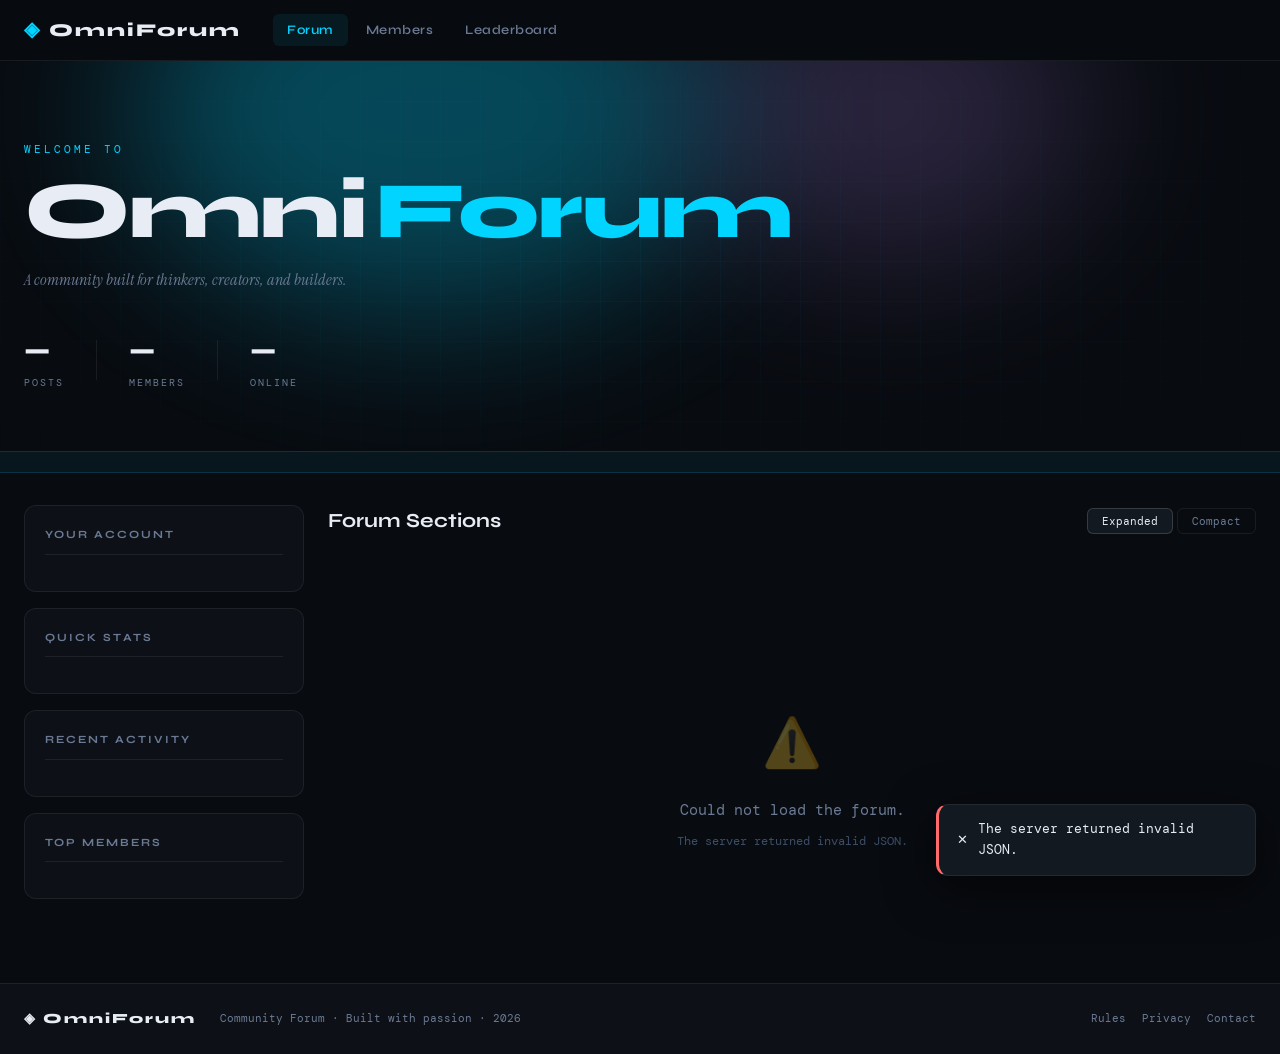
==== commit 211e18a5: "Update Project Update to include more features, bugfix and overall feel." ====
--- a/index.html
+++ b/index.html
@@ -3,6 +3,15 @@
 <head>
 <meta charset="UTF-8">
 <meta name="viewport" content="width=device-width, initial-scale=1.0">
+<meta name="description" content="OmniForum is a modern community hub for discussion, support, direct messages, moderation, and member discovery.">
+<meta property="og:site_name" content="OmniForum">
+<meta property="og:title" content="OmniForum — Community Hub">
+<meta property="og:description" content="Browse forum sections, featured threads, and the latest community activity on OmniForum.">
+<meta property="og:type" content="website">
+<meta name="twitter:card" content="summary">
+<meta name="twitter:title" content="OmniForum — Community Hub">
+<meta name="twitter:description" content="Browse forum sections, featured threads, and the latest community activity on OmniForum.">
+<link rel="canonical" href="/">
 <title>OmniForum — Community Hub</title>
 <link rel="stylesheet" href="css/main.css">
 <link href="https://fonts.googleapis.com/css2?family=Syne:wght@400;600;700;800&family=DM+Mono:ital,wght@0,300;0,400;0,500;1,300&family=Instrument+Serif:ital@0;1&display=swap" rel="stylesheet">
@@ -88,6 +97,7 @@
     </div>
 
     <div id="trendingThreads" class="trending-thread-strip"></div>
+    <div id="featuredThreads" class="featured-thread-strip"></div>
 
     <div id="forumCategories" class="forum-categories">
       <!-- Injected by JS -->
--- a/css/main.css
+++ b/css/main.css
@@ -40,6 +40,23 @@
   overflow-x: hidden;
 }
 
+.skip-link {
+  position: absolute;
+  left: 16px;
+  top: -48px;
+  z-index: 300;
+  padding: 10px 14px;
+  border-radius: 999px;
+  background: var(--accent);
+  color: #000;
+  font-family: var(--font-head);
+  font-weight: 700;
+}
+
+.skip-link:focus {
+  top: 14px;
+}
+
 a { color: var(--accent); text-decoration: none; transition: opacity 0.2s; }
 a:hover { opacity: 0.8; }
 
@@ -686,6 +703,7 @@
   text-transform: uppercase;
 }
 .badge-pin { background: rgba(255,209,102,0.15); color: var(--accent4); }
+.badge-featured { background: rgba(255,209,102,0.2); color: var(--accent4); border-color: rgba(255,209,102,0.32); }
 .badge-hot { background: rgba(255,107,107,0.15); color: var(--accent3); }
 .badge-new { background: rgba(0,212,255,0.15); color: var(--accent); }
 .badge-locked { background: rgba(107,122,148,0.15); color: var(--text-muted); }
@@ -754,6 +772,27 @@
   object-fit: contain;
   background: rgba(0, 0, 0, 0.2);
 }
+.sensitive-media-card {
+  position: relative;
+}
+.sensitive-media-card.blurred .inline-media-card img {
+  filter: blur(18px);
+  transform: scale(1.04);
+}
+.sensitive-media-toggle {
+  position: absolute;
+  left: 12px;
+  bottom: 12px;
+  z-index: 2;
+  border: 1px solid rgba(255,255,255,0.18);
+  border-radius: 999px;
+  padding: 6px 10px;
+  background: rgba(8,11,16,0.86);
+  color: var(--text);
+  font-family: var(--font-head);
+  font-size: 11px;
+  cursor: pointer;
+}
 .edit-media-grid {
   display: grid;
   grid-template-columns: repeat(auto-fit, minmax(130px, 1fr));
@@ -843,6 +882,7 @@
 .member-card:hover { background: var(--bg3); border-color: var(--border-hover); transform: translateY(-2px); box-shadow: var(--shadow); opacity: 1; }
 .member-card-name { font-family: var(--font-head); font-weight: 700; font-size: 14px; margin-bottom: 4px; }
 .member-card-stats { font-size: 11px; color: var(--text-muted); margin-top: 8px; }
+.member-card-status { margin-top: 8px; min-height: 18px; color: var(--text-muted); }
 
 /* ===== MODAL ===== */
 .modal-overlay {
@@ -873,7 +913,7 @@
   scrollbar-gutter: stable;
 }
 .modal.modal-lg { max-width: 640px; }
-.modal.modal-xl { max-width: 760px; }
+.modal.modal-xl { max-width: 980px; }
 @keyframes modalIn { from { transform: scale(0.95) translateY(10px); opacity: 0; } to { transform: scale(1) translateY(0); opacity: 1; } }
 .modal-title { font-family: var(--font-head); font-size: 20px; font-weight: 800; margin-bottom: 24px; }
 .modal-close {
@@ -1101,10 +1141,61 @@
 .thread-header-top { display: flex; align-items: flex-start; justify-content: space-between; gap: 16px; margin-bottom: 16px; }
 .thread-header-title-row { display: flex; align-items: center; gap: 16px; }
 .thread-toolbar { display: flex; gap: 8px; flex-wrap: wrap; justify-content: flex-end; }
+
+.draft-status {
+  display: none;
+  margin-top: 8px;
+  color: var(--text-muted);
+  font-size: 0.82rem;
+}
+
+.draft-status.visible { display: block; }
+
+.thread-staff-notes {
+  margin-top: 18px;
+  padding: 16px;
+  border: 1px solid rgba(255, 209, 102, 0.18);
+  border-radius: 16px;
+  background: linear-gradient(135deg, rgba(255, 209, 102, 0.08), rgba(0, 212, 255, 0.04));
+}
+
+.thread-staff-notes-head {
+  display: flex;
+  align-items: center;
+  justify-content: space-between;
+  gap: 12px;
+  margin-bottom: 10px;
+}
+
+.thread-staff-note {
+  padding: 10px 0;
+  border-top: 1px solid var(--border);
+  color: var(--text);
+  line-height: 1.5;
+}
+
+.thread-staff-note:first-of-type { border-top: 0; }
+
+.thread-staff-note-meta {
+  color: var(--text-muted);
+  font-size: 0.78rem;
+  margin-bottom: 4px;
+}
+
+.thread-settings-note-list {
+  max-height: 220px;
+  overflow: auto;
+  margin-bottom: 10px;
+  padding: 10px;
+  border: 1px solid var(--border);
+  border-radius: 14px;
+  background: rgba(255, 255, 255, 0.02);
+}
 .section-icon-lg { width: 56px; height: 56px; font-size: 26px; }
 .muted-copy { color: var(--text-muted); font-size: 12px; line-height: 1.6; }
 .tiny-copy { font-size: 10px; color: var(--text-muted); }
 .stack-actions { display: flex; gap: 8px; flex-wrap: wrap; }
+.stack-list { display: flex; flex-direction: column; gap: 10px; }
 .thread-tags-row { margin-top: 8px; display: flex; gap: 6px; flex-wrap: wrap; }
 .detail-list { display: flex; flex-direction: column; gap: 8px; margin-top: 20px; }
 .detail-list div { display: flex; justify-content: space-between; gap: 12px; font-size: 12px; color: var(--text-muted); }
@@ -1292,6 +1383,232 @@
   font-family: var(--font-head);
   font-size: 14px;
   font-weight: 700;
+}
+.ops-hero {
+  display: flex;
+  align-items: flex-start;
+  justify-content: space-between;
+  gap: 16px;
+  padding: 18px;
+  margin-bottom: 16px;
+  border: 1px solid var(--border);
+  border-radius: var(--radius-md);
+  background:
+    radial-gradient(circle at top left, color-mix(in srgb, var(--accent) 18%, transparent), transparent 34%),
+    linear-gradient(135deg, color-mix(in srgb, var(--bg3) 92%, var(--accent)), var(--bg2));
+}
+.ops-eyebrow {
+  margin-bottom: 6px;
+  color: var(--accent);
+  font-size: 10px;
+  font-weight: 800;
+  letter-spacing: 1.8px;
+  text-transform: uppercase;
+}
+.ops-hero-title {
+  margin-bottom: 6px;
+  font-family: var(--font-head);
+  font-size: 20px;
+  font-weight: 800;
+}
+.ops-status-badge {
+  display: inline-flex;
+  align-items: center;
+  justify-content: center;
+  flex: 0 0 auto;
+  max-width: 260px;
+  padding: 7px 10px;
+  border: 1px solid var(--border);
+  border-radius: 999px;
+  color: var(--text-muted);
+  font-size: 10px;
+  font-weight: 800;
+  letter-spacing: 0.8px;
+  line-height: 1.4;
+  text-align: center;
+  text-transform: uppercase;
+}
+.ops-status-badge.good { border-color: rgba(6, 214, 160, 0.36); color: #06d6a0; background: rgba(6, 214, 160, 0.08); }
+.ops-status-badge.warn { border-color: rgba(255, 209, 102, 0.4); color: #ffd166; background: rgba(255, 209, 102, 0.08); }
+.ops-status-badge.bad { border-color: rgba(255, 107, 107, 0.42); color: #ff6b6b; background: rgba(255, 107, 107, 0.08); }
+.ops-kpi-grid {
+  display: grid;
+  grid-template-columns: repeat(3, minmax(0, 1fr));
+  gap: 10px;
+  margin-bottom: 14px;
+}
+.ops-kpi-card {
+  border: 1px solid var(--border);
+  border-radius: var(--radius-sm);
+  padding: 14px;
+  background: var(--bg3);
+}
+.ops-kpi-card.good { border-color: rgba(6, 214, 160, 0.22); }
+.ops-kpi-card.warn { border-color: rgba(255, 209, 102, 0.3); }
+.ops-kpi-card.bad { border-color: rgba(255, 107, 107, 0.34); }
+.ops-kpi-label {
+  color: var(--text-muted);
+  font-size: 10px;
+  font-weight: 800;
+  letter-spacing: 1.2px;
+  text-transform: uppercase;
+}
+.ops-kpi-value {
+  margin-top: 6px;
+  font-family: var(--font-head);
+  font-size: 20px;
+  font-weight: 800;
+}
+.ops-kpi-hint {
+  margin-top: 6px;
+  color: var(--text-muted);
+  font-size: 11px;
+  line-height: 1.5;
+}
+.ops-dashboard-grid {
+  grid-template-columns: repeat(2, minmax(0, 1fr));
+  margin-top: 16px;
+}
+.ops-mini-list {
+  display: flex;
+  flex-direction: column;
+  gap: 7px;
+  max-height: 176px;
+  overflow: auto;
+  padding-top: 2px;
+}
+.ops-mini-list div {
+  display: flex;
+  justify-content: space-between;
+  gap: 10px;
+  font-size: 11px;
+  color: var(--text-muted);
+}
+.ops-mini-list strong {
+  color: var(--text);
+  white-space: nowrap;
+}
+.ops-log-list {
+  display: flex;
+  flex-direction: column;
+  gap: 8px;
+}
+.ops-log-entry {
+  padding: 10px;
+  border: 1px solid var(--border);
+  border-radius: var(--radius-sm);
+  background: color-mix(in srgb, var(--bg2) 75%, transparent);
+}
+.ops-log-meta {
+  display: flex;
+  justify-content: space-between;
+  gap: 10px;
+  margin-bottom: 6px;
+  color: var(--text-muted);
+  font-size: 10px;
+  text-transform: uppercase;
+  letter-spacing: 0.8px;
+}
+.ops-log-entry code {
+  display: block;
+  color: var(--text);
+  font-size: 11px;
+  line-height: 1.5;
+  white-space: normal;
+  word-break: break-word;
+}
+.ops-check-progress {
+  margin: 12px 0;
+}
+.ops-check-list {
+  display: grid;
+  gap: 8px;
+}
+.ops-check-item {
+  display: grid;
+  grid-template-columns: 24px minmax(0, 1fr);
+  gap: 10px;
+  padding: 10px;
+  border: 1px solid var(--border);
+  border-radius: 12px;
+  background: rgba(255, 255, 255, 0.02);
+}
+.ops-check-item > span {
+  display: inline-flex;
+  align-items: center;
+  justify-content: center;
+  width: 22px;
+  height: 22px;
+  border-radius: 999px;
+  font-weight: 800;
+  background: rgba(255, 209, 102, 0.12);
+  color: var(--accent4);
+}
+.ops-check-item.ok > span {
+  background: rgba(6, 214, 160, 0.12);
+  color: var(--accent5);
+}
+.ops-check-item strong {
+  display: block;
+  color: var(--text);
+  font-size: 0.9rem;
+}
+.ops-check-item small {
+  display: block;
+  margin-top: 3px;
+  color: var(--text-muted);
+  line-height: 1.45;
+}
+.audit-summary-grid {
+  grid-template-columns: repeat(2, minmax(0, 1fr));
+  margin: 14px 0;
+}
+.audit-filter-grid {
+  margin-top: 16px;
+}
+.audit-event-list {
+  display: flex;
+  flex-direction: column;
+  gap: 10px;
+  margin-top: 16px;
+}
+.audit-event-card {
+  padding: 14px;
+  border: 1px solid var(--border);
+  border-radius: var(--radius-sm);
+  background: var(--bg3);
+}
+.audit-event-head {
+  display: flex;
+  justify-content: space-between;
+  gap: 14px;
+  align-items: flex-start;
+}
+.audit-event-title {
+  font-family: var(--font-head);
+  font-size: 14px;
+  font-weight: 800;
+}
+.audit-meta-grid {
+  display: grid;
+  grid-template-columns: repeat(2, minmax(0, 1fr));
+  gap: 8px;
+  margin-top: 10px;
+}
+.audit-meta-grid div {
+  display: flex;
+  justify-content: space-between;
+  gap: 10px;
+  padding: 8px;
+  border-radius: var(--radius-sm);
+  background: color-mix(in srgb, var(--bg2) 72%, transparent);
+  color: var(--text-muted);
+  font-size: 11px;
+}
+.audit-meta-grid strong {
+  color: var(--text);
+  text-align: right;
+  word-break: break-word;
 }
 .settings-link-card {
   display: flex;
@@ -1419,6 +1736,36 @@
   justify-content: flex-start;
   margin: 0 0 16px;
 }
+
+.notice-kind-tabs {
+  display: flex;
+  gap: 8px;
+  flex-wrap: wrap;
+  margin: 12px 0 16px;
+}
+
+.notice-kind-tab {
+  display: inline-flex;
+  align-items: center;
+  gap: 8px;
+  padding: 8px 11px;
+  border: 1px solid var(--border);
+  border-radius: 999px;
+  background: rgba(255, 255, 255, 0.03);
+  color: var(--text-muted);
+  cursor: pointer;
+}
+
+.notice-kind-tab strong {
+  color: var(--accent);
+  font-size: 0.78rem;
+}
+
+.notice-kind-tab.active {
+  border-color: rgba(0, 212, 255, 0.35);
+  color: var(--text);
+  background: rgba(0, 212, 255, 0.08);
+}
 .dm-layout {
   display: grid;
   grid-template-columns: 260px minmax(0, 1fr);
@@ -1867,6 +2214,14 @@
   outline-offset: 2px;
 }
 
+button:focus-visible,
+.upload-dropzone:focus-visible,
+.forum-section:focus-visible,
+.thread-item:focus-visible,
+.member-card:focus-visible {
+  box-shadow: 0 0 0 3px rgba(0, 212, 255, 0.2);
+}
+
 .composer-toolbar,
 .post-reaction-row,
 .trending-thread-grid {
@@ -1883,6 +2238,203 @@
 
 .composer-toolbar {
   margin-bottom: 10px;
+}
+
+.thread-composer-hero {
+  display: flex;
+  gap: 14px;
+  align-items: flex-start;
+  margin: -4px 0 18px;
+  padding: 16px;
+  border: 1px solid var(--border);
+  border-radius: var(--radius-md);
+  background:
+    radial-gradient(circle at top right, color-mix(in srgb, var(--accent) 16%, transparent), transparent 34%),
+    linear-gradient(135deg, color-mix(in srgb, var(--bg3) 92%, var(--accent)), var(--bg2));
+}
+
+.thread-composer-section-mark {
+  width: 46px;
+  height: 46px;
+  border-radius: var(--radius-sm);
+  display: grid;
+  place-items: center;
+  flex: 0 0 auto;
+  font-size: 22px;
+}
+
+.thread-composer-eyebrow,
+.thread-composer-card-copy,
+.thread-composer-meta,
+.thread-composer-chip {
+  color: var(--text-muted);
+  font-size: 11px;
+}
+
+.thread-composer-eyebrow {
+  margin-bottom: 4px;
+  color: var(--accent);
+  font-weight: 800;
+  letter-spacing: 1.4px;
+  text-transform: uppercase;
+}
+
+.thread-composer-title {
+  font-family: var(--font-head);
+  font-size: 20px;
+  font-weight: 800;
+  line-height: 1.2;
+}
+
+.thread-composer-meta {
+  display: flex;
+  flex-wrap: wrap;
+  gap: 8px;
+  margin-top: 8px;
+}
+
+.thread-composer-meta span,
+.thread-composer-chip {
+  border: 1px solid var(--border);
+  border-radius: 999px;
+  padding: 4px 8px;
+  background: color-mix(in srgb, var(--bg3) 76%, transparent);
+}
+
+.thread-composer-layout {
+  display: grid;
+  grid-template-columns: minmax(0, 1.35fr) minmax(280px, 0.65fr);
+  gap: 14px;
+  align-items: start;
+}
+
+.thread-composer-main,
+.thread-composer-side,
+.thread-composer-poll-options {
+  display: flex;
+  flex-direction: column;
+  gap: 14px;
+}
+
+.thread-composer-side {
+  position: sticky;
+  top: 0;
+}
+
+.thread-composer-card {
+  border: 1px solid var(--border);
+  border-radius: var(--radius-md);
+  background: var(--bg3);
+  padding: 16px;
+}
+
+.thread-composer-card-head,
+.form-label-row {
+  display: flex;
+  align-items: flex-start;
+  justify-content: space-between;
+  gap: 12px;
+}
+
+.thread-composer-card-title {
+  font-family: var(--font-head);
+  font-size: 15px;
+  font-weight: 800;
+}
+
+.thread-composer-card-copy {
+  margin-top: 4px;
+  line-height: 1.5;
+}
+
+.thread-composer-inline-grid {
+  display: grid;
+  grid-template-columns: minmax(150px, 0.42fr) minmax(0, 1fr);
+  gap: 12px;
+}
+
+.thread-composer-inline-grid > .form-group:only-child {
+  grid-column: 1 / -1;
+}
+
+.composer-title-input {
+  font-family: var(--font-head);
+  font-size: 18px;
+  font-weight: 700;
+}
+
+.thread-composer-textarea {
+  min-height: 230px;
+  line-height: 1.75;
+}
+
+.thread-composer-template {
+  display: grid;
+  gap: 4px;
+  margin-top: 10px;
+  padding: 10px 12px;
+  border: 1px solid var(--border);
+  border-radius: var(--radius-sm);
+  color: var(--text-muted);
+  font-size: 12px;
+  line-height: 1.6;
+  background: color-mix(in srgb, var(--bg2) 70%, transparent);
+}
+
+.thread-composer-template strong {
+  color: var(--text);
+}
+
+.thread-composer-dropzone {
+  display: flex;
+  align-items: center;
+  gap: 12px;
+  margin: 0 0 10px;
+  text-align: left;
+}
+
+.thread-composer-dropzone strong,
+.thread-composer-dropzone span {
+  display: block;
+}
+
+.thread-composer-drop-icon {
+  width: 38px;
+  height: 38px;
+  border-radius: 999px;
+  display: grid;
+  place-items: center;
+  flex: 0 0 auto;
+  color: var(--accent);
+  background: color-mix(in srgb, var(--accent) 12%, transparent);
+}
+
+.composer-file-input {
+  position: absolute;
+  width: 1px;
+  height: 1px;
+  opacity: 0;
+  pointer-events: none;
+}
+
+.thread-composer-file-button {
+  width: fit-content;
+}
+
+.thread-composer-preview-card {
+  max-height: 62vh;
+  overflow: auto;
+}
+
+.thread-composer-actions {
+  position: sticky;
+  bottom: -32px;
+  z-index: 2;
+  margin: 16px -32px -32px;
+  padding: 16px 32px;
+  border-top: 1px solid var(--border);
+  background: color-mix(in srgb, var(--bg2) 92%, transparent);
+  backdrop-filter: blur(10px);
 }
 
 .upload-dropzone {
@@ -2419,11 +2971,97 @@
   width: 100%;
 }
 
+.featured-thread-strip {
+  margin-bottom: 22px;
+}
+
+.featured-thread-panel {
+  border: 1px solid rgba(255, 255, 255, 0.08);
+  border-radius: calc(var(--radius) + 4px);
+  background:
+    radial-gradient(circle at top right, rgba(255, 209, 102, 0.10), transparent 32%),
+    linear-gradient(180deg, rgba(19, 25, 32, 0.98), rgba(10, 14, 20, 0.98));
+  padding: 22px;
+  box-shadow: var(--shadow);
+}
+
+.featured-thread-head {
+  margin-bottom: 18px;
+}
+
+.featured-thread-grid {
+  display: grid;
+  grid-template-columns: repeat(auto-fit, minmax(220px, 1fr));
+  gap: 12px;
+}
+
+.featured-thread-card {
+  display: flex;
+  flex-direction: column;
+  gap: 12px;
+  text-align: left;
+  padding: 16px;
+  border: 1px solid var(--border);
+  border-radius: var(--radius);
+  background: rgba(255,255,255,0.03);
+  color: var(--text);
+  cursor: pointer;
+  transition: transform 0.2s ease, border-color 0.2s ease, background 0.2s ease;
+}
+
+.featured-thread-card:hover {
+  transform: translateY(-2px);
+  border-color: var(--border-hover);
+  background: rgba(255,255,255,0.05);
+}
+
+.featured-thread-title {
+  font-family: var(--font-head);
+  font-size: 18px;
+  line-height: 1.2;
+}
+
+.featured-thread-meta,
+.featured-thread-stats {
+  display: flex;
+  flex-wrap: wrap;
+  gap: 10px;
+  color: var(--text-muted);
+  font-size: 11px;
+}
+
+html[data-compact-posts="1"] .post {
+  grid-template-columns: 120px 1fr;
+}
+
+html[data-compact-posts="1"] .post-sidebar {
+  padding: 16px 12px;
+  gap: 10px;
+}
+
+html[data-compact-posts="1"] .post-main {
+  padding: 16px 18px;
+  gap: 10px;
+}
+
+html[data-compact-posts="1"] .post-body {
+  line-height: 1.65;
+}
+
 /* ===== SCROLL ===== */
 ::-webkit-scrollbar { width: 6px; height: 6px; }
 ::-webkit-scrollbar-track { background: var(--bg); }
 ::-webkit-scrollbar-thumb { background: var(--bg4); border-radius: 3px; }
 ::-webkit-scrollbar-thumb:hover { background: var(--text-dim); }
+
+@media (prefers-reduced-motion: reduce) {
+  html { scroll-behavior: auto; }
+  *, *::before, *::after {
+    animation-duration: 0.01ms !important;
+    animation-iteration-count: 1 !important;
+    transition-duration: 0.01ms !important;
+  }
+}
 
 /* ===== RESPONSIVE ===== */
 @media (max-width: 1100px) {
@@ -2446,6 +3084,9 @@
   .settings-library-grid { grid-template-columns: 1fr; }
   .settings-theme-grid { grid-template-columns: 1fr 1fr; }
   .search-filter-grid { grid-template-columns: 1fr 1fr; }
+  .thread-composer-layout { grid-template-columns: 1fr; }
+  .thread-composer-side { position: static; }
+  .thread-composer-preview-card { max-height: none; }
   .dm-layout { grid-template-columns: 1fr; }
   .dm-sidebar,
   .dm-panel { min-height: 0; }
@@ -2467,10 +3108,15 @@
   .settings-stat-grid,
   .settings-form-grid,
   .settings-tool-grid,
+  .ops-kpi-grid,
+  .ops-dashboard-grid,
+  .audit-summary-grid,
+  .audit-meta-grid,
   .settings-link-grid,
   .settings-library-grid,
   .settings-theme-grid,
   .search-filter-grid,
+  .thread-composer-inline-grid,
   .upload-preview-grid { grid-template-columns: 1fr; }
   .trending-thread-grid { grid-template-columns: 1fr; }
   .inline-media-grid,
@@ -2505,11 +3151,29 @@
     flex-direction: column;
     align-items: stretch;
   }
+  .ops-hero,
+  .audit-event-head,
+  .thread-composer-hero,
+  .thread-composer-card-head,
+  .thread-composer-dropzone,
+  .form-label-row,
+  .audit-meta-grid div,
   .detail-list div,
+  .ops-mini-list div,
+  .ops-log-meta,
   .moderation-history-head,
   .form-actions {
     flex-direction: column;
     align-items: stretch;
   }
+  .ops-status-badge { max-width: 100%; }
+  .thread-composer-actions {
+    position: static;
+    margin: 16px 0 0;
+    padding: 0;
+    border-top: none;
+    background: transparent;
+    backdrop-filter: none;
+  }
   .moderation-history-impact { white-space: normal; }
 }
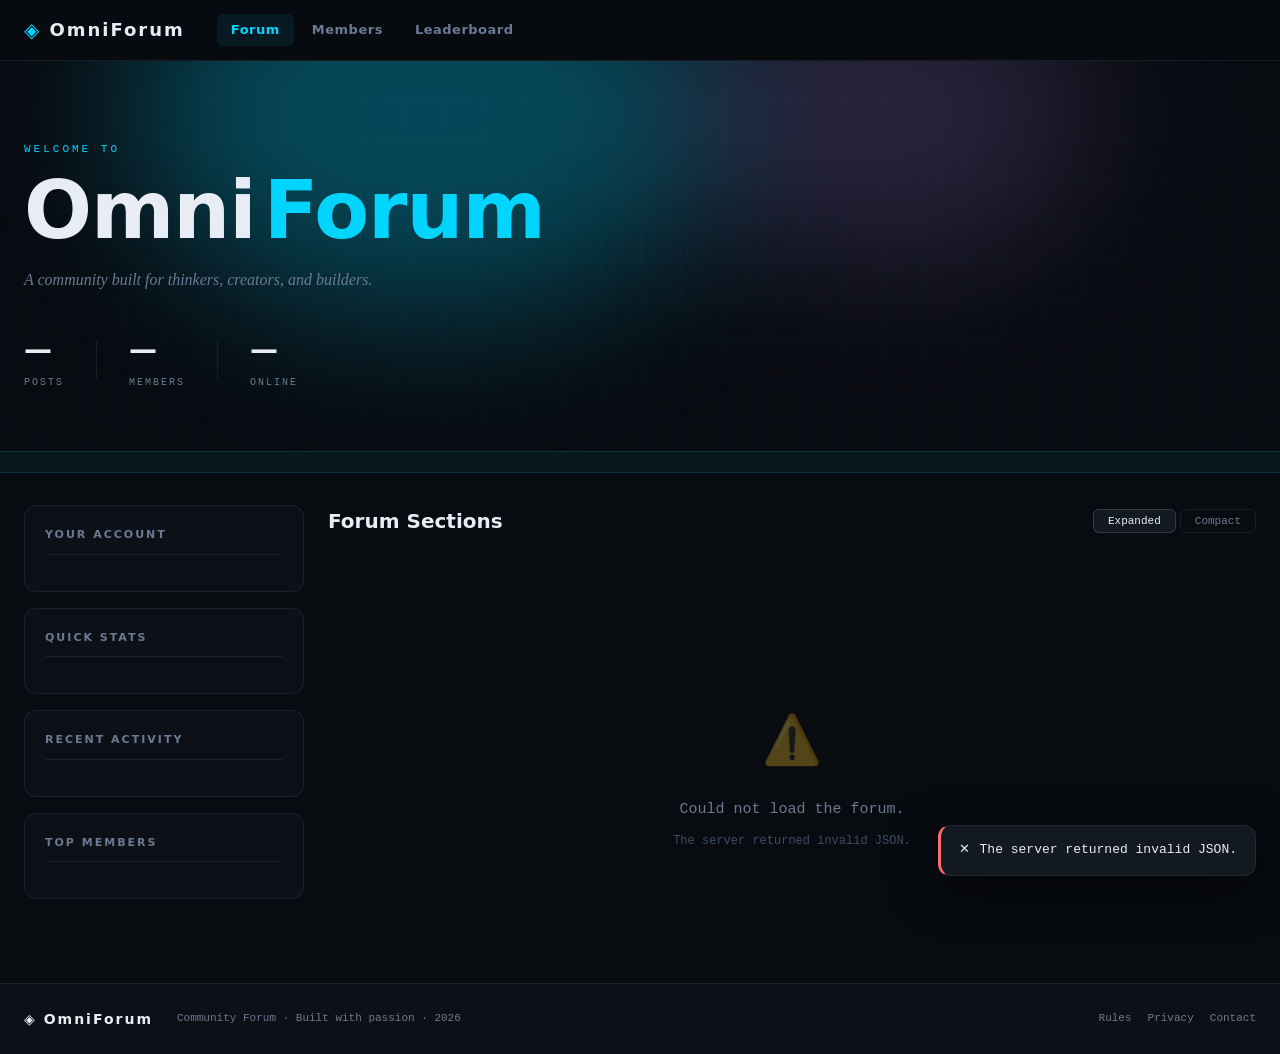
==== commit e27739b5: "more fixes, patches and addons" ====
--- a/index.html
+++ b/index.html
@@ -14,7 +14,6 @@
 <link rel="canonical" href="/">
 <title>OmniForum — Community Hub</title>
 <link rel="stylesheet" href="css/main.css">
-<link href="https://fonts.googleapis.com/css2?family=Syne:wght@400;600;700;800&family=DM+Mono:ital,wght@0,300;0,400;0,500;1,300&family=Instrument+Serif:ital@0;1&display=swap" rel="stylesheet">
 </head>
 <body>
 <div id="app">
--- a/css/main.css
+++ b/css/main.css
@@ -1,6 +1,4 @@
 /* ===== OMNIFORUM - MAIN STYLESHEET ===== */
-@import url('https://fonts.googleapis.com/css2?family=Syne:wght@400;600;700;800&family=DM+Mono:ital,wght@0,300;0,400;0,500;1,300&family=Instrument+Serif:ital@0;1&display=swap');
-
 :root {
   --bg: #080b10;
   --bg2: #0d1117;
@@ -17,9 +15,9 @@
   --accent4: #ffd166;
   --accent5: #06d6a0;
   --glow: rgba(0,212,255,0.15);
-  --font-head: 'Syne', sans-serif;
-  --font-body: 'DM Mono', monospace;
-  --font-serif: 'Instrument Serif', serif;
+  --font-head: Inter, ui-sans-serif, system-ui, -apple-system, BlinkMacSystemFont, "Segoe UI", sans-serif;
+  --font-body: "SFMono-Regular", Consolas, "Liberation Mono", Menlo, monospace;
+  --font-serif: Georgia, "Times New Roman", serif;
   --radius: 12px;
   --radius-sm: 6px;
   --shadow: 0 4px 24px rgba(0,0,0,0.4);
@@ -28,7 +26,10 @@
 
 *, *::before, *::after { box-sizing: border-box; margin: 0; padding: 0; }
 
-html { scroll-behavior: smooth; }
+html {
+  scroll-behavior: smooth;
+  overflow-x: hidden;
+}
 
 body {
   background: var(--bg);
@@ -906,6 +907,7 @@
   width: 100%;
   max-width: 440px;
   position: relative;
+  z-index: 1;
   animation: modalIn 0.2s ease;
   max-height: calc(100vh - 48px);
   overflow-y: auto;
@@ -950,7 +952,13 @@
 }
 .form-input:focus { border-color: var(--accent); }
 .form-hint { font-size: 10px; color: var(--text-muted); margin-top: 6px; }
-.form-actions { display: flex; gap: 8px; justify-content: flex-end; margin-top: 24px; }
+.form-actions {
+  display: flex;
+  flex-wrap: wrap;
+  gap: 8px;
+  justify-content: flex-end;
+  margin-top: 24px;
+}
 .form-switch { text-align: center; margin-top: 16px; font-size: 12px; color: var(--text-muted); }
 .form-switch a { color: var(--accent); cursor: pointer; }
 .form-error { background: rgba(255,107,107,0.1); border: 1px solid rgba(255,107,107,0.3); border-radius: var(--radius-sm); padding: 10px 14px; font-size: 12px; color: var(--accent3); margin-bottom: 16px; display: none; }
@@ -1468,6 +1476,48 @@
 .ops-dashboard-grid {
   grid-template-columns: repeat(2, minmax(0, 1fr));
   margin-top: 16px;
+}
+.ops-tab-row {
+  position: sticky;
+  top: -32px;
+  z-index: 2;
+  display: flex;
+  flex-wrap: wrap;
+  gap: 8px;
+  margin: 16px 0 4px;
+  padding: 8px 0;
+  background: var(--bg2);
+  border-bottom: 1px solid var(--border);
+}
+.ops-tab-row a {
+  padding: 6px 10px;
+  border: 1px solid var(--border);
+  border-radius: var(--radius-sm);
+  color: var(--text-muted);
+  font-size: 11px;
+  font-weight: 700;
+}
+.ops-tab-row a:hover,
+.ops-tab-row a:focus {
+  border-color: var(--accent);
+  color: var(--accent);
+  opacity: 1;
+}
+.ops-dashboard-grid .settings-tool-card,
+.modal-xl .settings-tool-card {
+  padding: 12px;
+  gap: 8px;
+}
+.modal-xl .settings-tool-title {
+  font-size: 13px;
+}
+.modal-xl .settings-tool-copy {
+  margin-top: 4px;
+  line-height: 1.45;
+}
+.modal-xl .detail-list {
+  gap: 6px;
+  margin-top: 10px;
 }
 .ops-mini-list {
   display: flex;
@@ -3096,6 +3146,18 @@
   .modal { max-height: calc(100vh - 32px); }
 }
 @media (max-width: 600px) {
+  .nav-inner,
+  .forum-main,
+  .forum-hero {
+    padding-left: 16px;
+    padding-right: 16px;
+  }
+  .hero-stats {
+    gap: 16px;
+    max-width: 100%;
+    overflow: hidden;
+  }
+  .stat-num { font-size: 24px; }
   .nav-username { display: none; }
   .modal-overlay { padding: 12px; }
   .modal {
